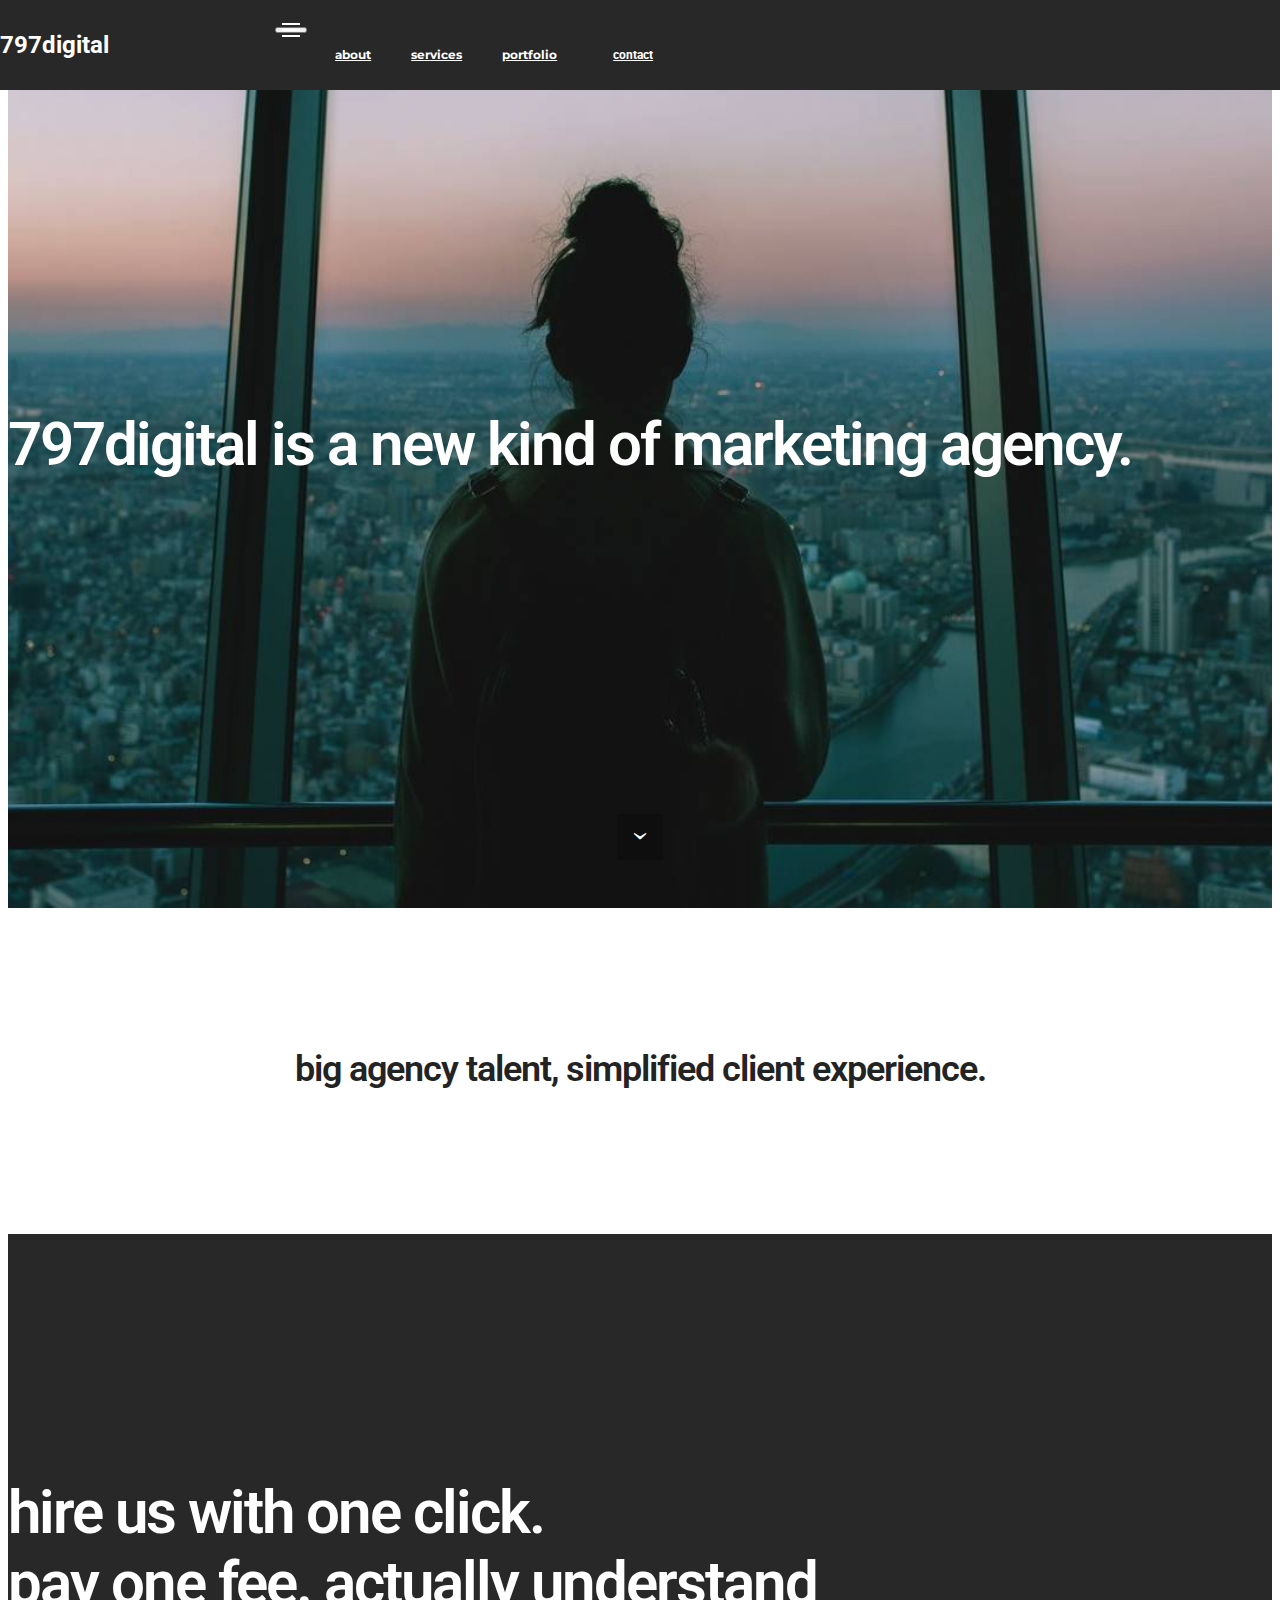
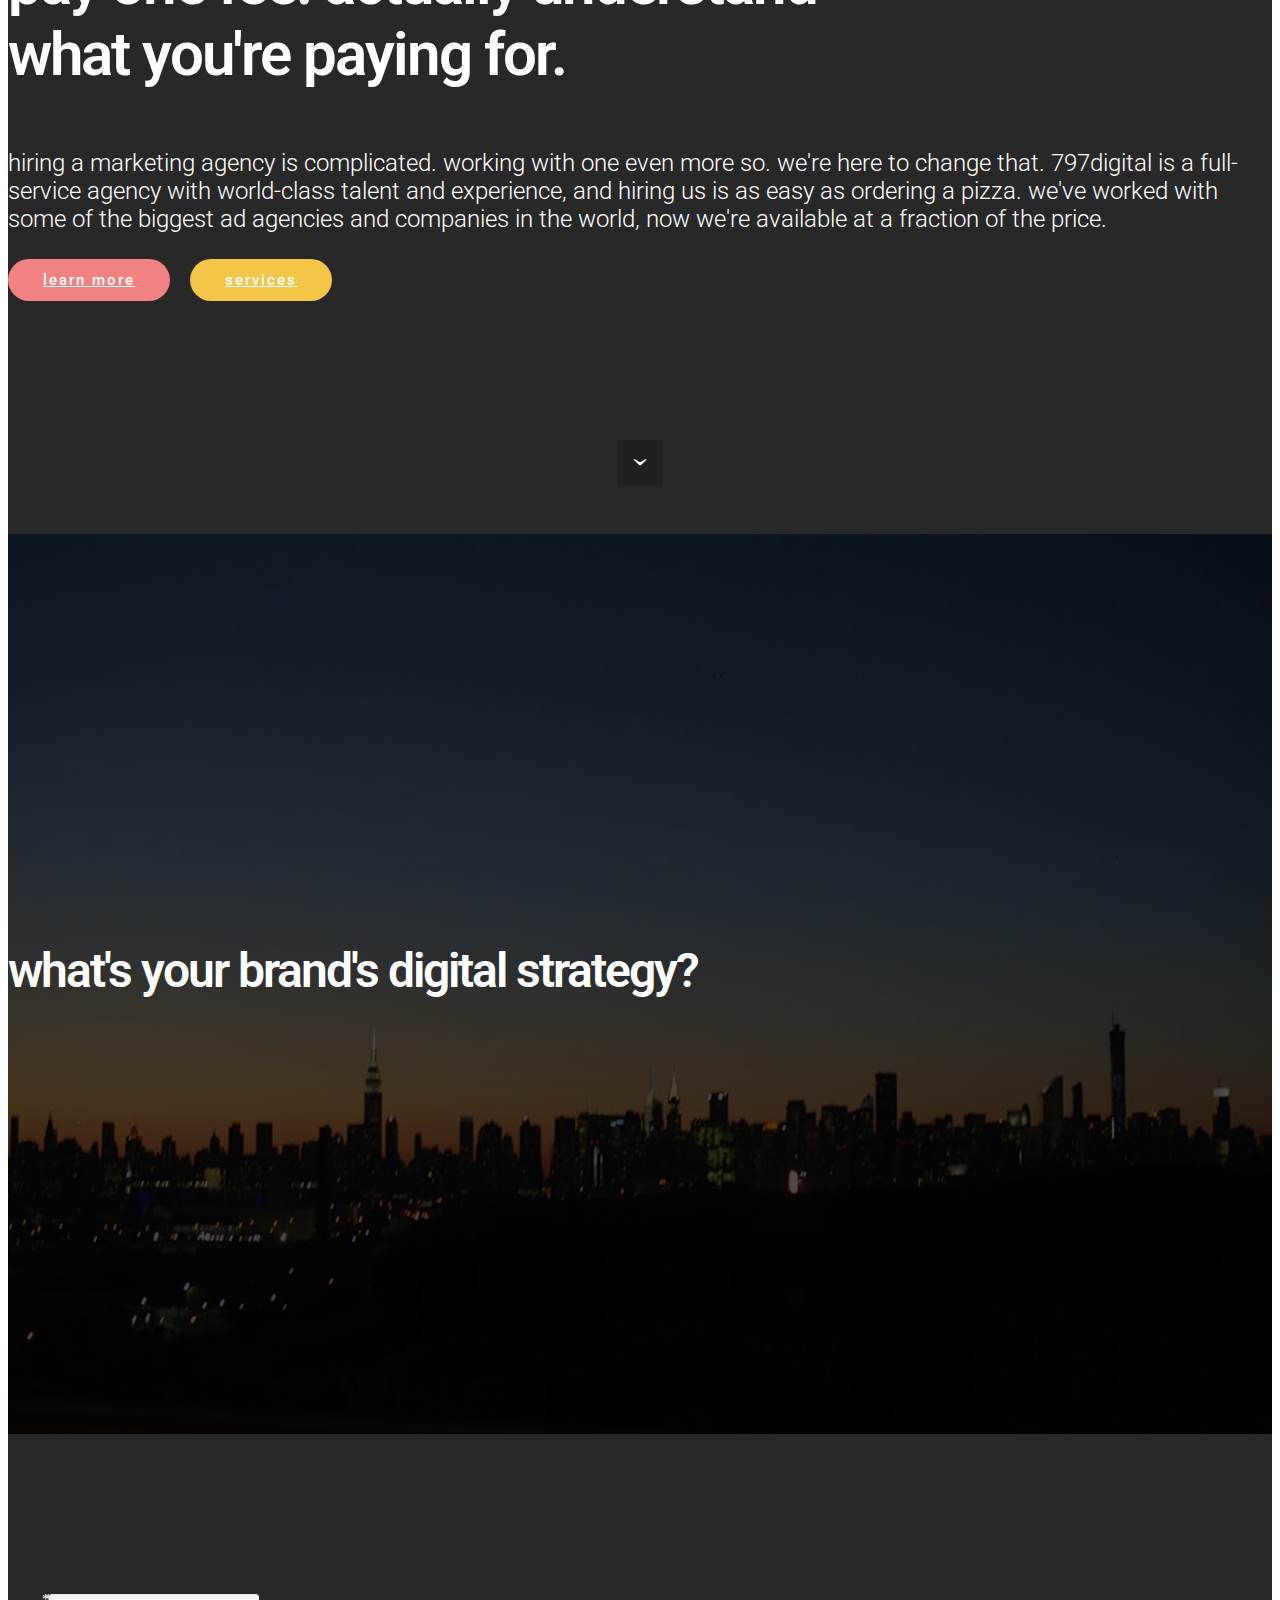
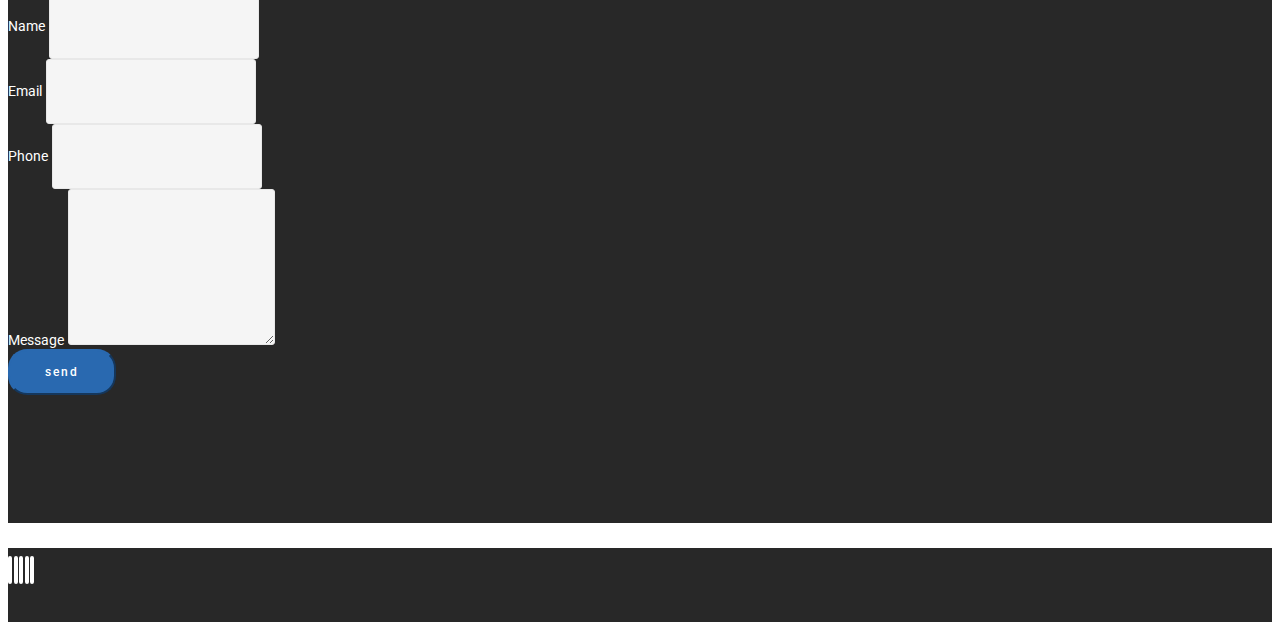
==== index.html @ 00899041 "create github pages" ====
<!DOCTYPE html>
<html>
<head>
  <!-- Site made with Mobirise Website Builder v4.4.1, https://mobirise.com -->
  <meta charset="UTF-8">
  <meta http-equiv="X-UA-Compatible" content="IE=edge">
  <meta name="generator" content="Mobirise v4.4.1, mobirise.com">
  <meta name="viewport" content="width=device-width, initial-scale=1">
  <link rel="shortcut icon" href="assets/images/nma-image1-128x140.png" type="image/x-icon">
  <meta name="description" content="">
  <title>Home</title>
  <link rel="stylesheet" href="assets/bootstrap-material-design-font/css/material.css">
  <link rel="stylesheet" href="https://fonts.googleapis.com/css?family=Montserrat:400,700">
  <link rel="stylesheet" href="https://fonts.googleapis.com/css?family=Raleway:100,100i,200,200i,300,300i,400,400i,500,500i,600,600i,700,700i,800,800i,900,900i">
  <link rel="stylesheet" href="https://fonts.googleapis.com/css?family=Lora:400,700,400italic,700italic&subset=latin">
  <link rel="stylesheet" href="assets/tether/tether.min.css">
  <link rel="stylesheet" href="assets/bootstrap/css/bootstrap.min.css">
  <link rel="stylesheet" href="assets/dropdown/css/style.css">
  <link rel="stylesheet" href="assets/socicon/css/styles.css">
  <link rel="stylesheet" href="assets/animate.css/animate.min.css">
  <link rel="stylesheet" href="assets/theme/css/style.css">
  <link rel="stylesheet" href="assets/mobirise/css/mbr-additional.css" type="text/css">
  
  
  
</head>
<body>
<section id="ext_menu-2" data-rv-view="0">

    <nav class="navbar navbar-dropdown navbar-fixed-top">
        <div class="container">

            <div class="mbr-table">
                <div class="mbr-table-cell">

                    <div class="navbar-brand">
                        
                        <a class="navbar-caption" href="index.html">797digital</a>
                    </div>

                </div>
                <div class="mbr-table-cell">

                    <button class="navbar-toggler pull-xs-right hidden-md-up" type="button" data-toggle="collapse" data-target="#exCollapsingNavbar">
                        <div class="hamburger-icon"></div>
                    </button>

                    <ul class="nav-dropdown collapse pull-xs-right nav navbar-nav navbar-toggleable-sm" id="exCollapsingNavbar"><li class="nav-item"><a class="nav-link link" href="index.html#header5-4">about</a></li><li class="nav-item"><a class="nav-link link" href="page1.html">services</a></li><li class="nav-item"><a class="nav-link link" href="https://mojhjhjhjhjhjhjhjhjbirise.com/" target="_blank">portfolio</a></li><li class="nav-item nav-btn"><a class="nav-link btn btn-white btn-white-outline" href="index.html#form1-6">contact</a></li></ul>
                    <button hidden="" class="navbar-toggler navbar-close" type="button" data-toggle="collapse" data-target="#exCollapsingNavbar">
                        <div class="close-icon"></div>
                    </button>

                </div>
            </div>

        </div>
    </nav>

</section>

<section class="engine"><a href="https://mobirise.co/f">free bootstrap builder</a></section><section class="mbr-section mbr-section-hero mbr-section-full mbr-section-with-arrow mbr-parallax-background mbr-after-navbar" id="header1-1" data-rv-view="2" style="background-image: url(assets/images/rsz-ben-blennerhassett-336486-1357x763.jpg);">

    

    <div class="mbr-table-cell">

        <div class="container">
            <div class="row">
                <div class="mbr-section col-md-10 col-md-offset-1 text-xs-center">

                    <h1 class="mbr-section-title display-1">797digital is a new kind of marketing agency.</h1>
                    
                    
                </div>
            </div>
        </div>
    </div>

    <div class="mbr-arrow mbr-arrow-floating" aria-hidden="true"><a href="#header3-3"><i class="mbr-arrow-icon"></i></a></div>

</section>

<section class="mbr-section mbr-section__container article" id="header3-3" data-rv-view="5" style="background-color: rgb(255, 255, 255); padding-top: 140px; padding-bottom: 140px;">
    <div class="container">
        <div class="row">
            <div class="col-xs-12">
                <h3 class="mbr-section-title display-2">big agency talent, simplified client experience.</h3>
                <small class="mbr-section-subtitle"></small>
            </div>
        </div>
    </div>
</section>

<section class="mbr-section mbr-section-hero mbr-section-full mbr-section-with-arrow" id="header5-4" data-rv-view="7" style="background-color: rgb(40, 40, 40);">

    

    <div class="mbr-table-cell">

        <div class="container">
            <div class="row">
                <div class="mbr-section col-md-10">

                    <h1 class="mbr-section-title display-1">hire us with one click.<br>pay one fee. actually understand<br>what you're paying for.</h1>
                    <p class="mbr-section-lead lead"><span style="font-style: normal;"><br></span><br><span style="font-style: normal;">hiring a marketing agency is complicated. working with one even more so. we're here to change that. 797digital is a full-service agency with world-class talent and experience, and hiring us is as easy as ordering a pizza. we've worked with some of the biggest ad agencies and companies in the world, now we're available at a fraction of the price.</span><br></p>
                    <div class="mbr-section-btn"><a class="btn btn-lg btn-danger" href="page2.html">learn more</a>  <a class="btn btn-lg btn-warning" href="page1.html">services</a></div>
                </div>
            </div>
        </div>
    </div>

    <div class="mbr-arrow mbr-arrow-floating" aria-hidden="true"><a href="#header1-5"><i class="mbr-arrow-icon"></i></a></div>

</section>

<section class="mbr-section mbr-section-hero mbr-section-full mbr-parallax-background" id="header1-5" data-rv-view="10" style="background-image: url(assets/images/new-york-skyline-brooklyn-williamsburg-gunvor-rasmussen-1183x783.jpg);">

    <div class="mbr-overlay" style="opacity: 0.7; background-color: rgb(0, 0, 0);"></div>

    <div class="mbr-table-cell">

        <div class="container">
            <div class="row">
                <div class="mbr-section col-md-10 col-md-offset-1 text-xs-center">

                    <h1 class="mbr-section-title display-1">what's your brand's digital strategy?</h1>
                    
                    
                </div>
            </div>
        </div>
    </div>

    

</section>

<section class="mbr-section form1" id="form1-6" data-rv-view="13" style="background-color: rgb(40, 40, 40); padding-top: 120px; padding-bottom: 120px;">
    
    <div class="mbr-section mbr-section__container mbr-section__container--middle">
        <div class="container">
            <div class="row">
                <div class="col-xs-12 text-xs-center">
                    
                    
                </div>
            </div>
        </div>
    </div>
    <div class="mbr-section mbr-section-nopadding">
        <div class="container">
            <div class="row">
                <div class="col-xs-12 col-lg-10 col-lg-offset-1" data-form-type="formoid">


                    <div data-form-alert="true">
                        <div hidden="" data-form-alert-success="true" class="alert alert-form alert-success text-xs-center">Thanks for filling out form!</div>
                    </div>


                    <form action="https://mobirise.com/" method="post" data-form-title="UNTITLED FORM">

                        <input type="hidden" value="vfh1GjfCptTdy9pEfzu6SGyjag6khZbX/p2aoP6xBSDAsuRjWvPsyLouxy9d7qb3kBrQzznsNbkFweKyAKlUDUA6WA1+Ty2BnMP1Sd4LJ497V9SK9duMLEq0L6QbO0p5" data-form-email="true">

                        <div class="row row-sm-offset">

                            <div class="col-xs-12 col-md-4">
                                <div class="form-group">
                                    <label class="form-control-label" for="form1-6-name">Name<span class="form-asterisk">*</span></label>
                                    <input type="text" class="form-control" name="name" required="" data-form-field="Name" id="form1-6-name">
                                </div>
                            </div>

                            <div class="col-xs-12 col-md-4">
                                <div class="form-group">
                                    <label class="form-control-label" for="form1-6-email">Email<span class="form-asterisk">*</span></label>
                                    <input type="email" class="form-control" name="email" required="" data-form-field="Email" id="form1-6-email">
                                </div>
                            </div>

                            <div class="col-xs-12 col-md-4">
                                <div class="form-group">
                                    <label class="form-control-label" for="form1-6-phone">Phone</label>
                                    <input type="tel" class="form-control" name="phone" data-form-field="Phone" id="form1-6-phone">
                                </div>
                            </div>

                        </div>

                        <div class="form-group">
                            <label class="form-control-label" for="form1-6-message">Message</label>
                            <textarea class="form-control" name="message" rows="7" data-form-field="Message" id="form1-6-message"></textarea>
                        </div>

                        <div><button type="submit" class="btn btn-success">send</button></div>

                    </form>
                </div>
            </div>
        </div>
    </div>
</section>

<section class="mbr-section mbr-section-md-padding" id="social-buttons4-a" data-rv-view="22" style="background-color: rgb(40, 40, 40); padding-top: 0px; padding-bottom: 30px;">
    
    <div class="container">
        <div class="row">
            <div class="col-md-8 col-md-offset-2 text-xs-center">
                <h3 class="mbr-section-title display-2"></h3>
                <div><a class="btn btn-social" title="Twitter" target="_blank" href="https://twitter.com/mobirise"><i class="socicon socicon-twitter"></i></a> <a class="btn btn-social" title="Facebook" target="_blank" href="https://www.facebook.com/pages/Mobirise/1616226671953247"><i class="socicon socicon-facebook"></i></a>  <a class="btn btn-social" title="YouTube" target="_blank" href="https://www.youtube.com/channel/UCt_tncVAetpK5JeM8L-8jyw"><i class="socicon socicon-youtube"></i></a> <a class="btn btn-social" title="Instagram" target="_blank" href="https://instagram.com/mobirise/"><i class="socicon socicon-instagram"></i></a>   <a class="btn btn-social" title="LinkedIn" target="_blank" href="https://www.linkedin.com/in/mobirise"><i class="socicon socicon-linkedin"></i></a>   </div>
            </div>
        </div>
    </div>
</section>


  <script src="assets/web/assets/jquery/jquery.min.js"></script>
  <script src="assets/tether/tether.min.js"></script>
  <script src="assets/bootstrap/js/bootstrap.min.js"></script>
  <script src="assets/smooth-scroll/smooth-scroll.js"></script>
  <script src="assets/touch-swipe/jquery.touch-swipe.min.js"></script>
  <script src="assets/dropdown/js/script.min.js"></script>
  <script src="assets/viewport-checker/jquery.viewportchecker.js"></script>
  <script src="assets/jarallax/jarallax.js"></script>
  <script src="assets/theme/js/script.js"></script>
  <script src="assets/formoid/formoid.min.js"></script>
  
  
  <input name="animation" type="hidden">
  </body>
</html>
---- assets/bootstrap-material-design-font/css/material.css ----
@font-face {
  font-family: 'Material-Design-Icons';
  src: url('../fonts/Material-Design-Icons.eot?3ocs8m');
  src: url('../fonts/Material-Design-Icons.eot?#iefix3ocs8m') format('embedded-opentype'), url('../fonts/Material-Design-Icons.woff?3ocs8m') format('woff'), url('../fonts/Material-Design-Icons.ttf?3ocs8m') format('truetype'), url('../fonts/Material-Design-Icons.svg?3ocs8m#Material-Design-Icons') format('svg');
  font-weight: normal;
  font-style: normal;
}
[class^="mdi-"],
[class*="mdi-"] {
  speak: none;
  display: inline-block;
  font-style: normal;
  font-variant:normal;
  font-weight:normal;
  /*font-size:24px;*/
  line-height:1;
  font-family:'Material-Design-Icons' !important;
  text-rendering: auto;
  
  -webkit-font-smoothing: antialiased;
  -moz-osx-font-smoothing: grayscale;
  -webkit-transform: translate(0, 0);
      -ms-transform: translate(0, 0);
          transform: translate(0, 0);
}
[class^="mdi-"]:before,
[class*="mdi-"]:before {
  display: inline-block;
  speak: none;
  text-decoration: inherit;
}
[class^="mdi-"].pull-left,
[class*="mdi-"].pull-left {
  margin-right: .3em;
}
[class^="mdi-"].pull-right,
[class*="mdi-"].pull-right {
  margin-left: .3em;
}
[class^="mdi-"].mdi-lg:before,
[class*="mdi-"].mdi-lg:before,
[class^="mdi-"].mdi-lg:after,
[class*="mdi-"].mdi-lg:after {
  font-size: 1.33333333em;
  line-height: 0.75em;
  vertical-align: -15%;
}
[class^="mdi-"].mdi-2x:before,
[class*="mdi-"].mdi-2x:before,
[class^="mdi-"].mdi-2x:after,
[class*="mdi-"].mdi-2x:after {
  font-size: 2em;
}
[class^="mdi-"].mdi-3x:before,
[class*="mdi-"].mdi-3x:before,
[class^="mdi-"].mdi-3x:after,
[class*="mdi-"].mdi-3x:after {
  font-size: 3em;
}
[class^="mdi-"].mdi-4x:before,
[class*="mdi-"].mdi-4x:before,
[class^="mdi-"].mdi-4x:after,
[class*="mdi-"].mdi-4x:after {
  font-size: 4em;
}
[class^="mdi-"].mdi-5x:before,
[class*="mdi-"].mdi-5x:before,
[class^="mdi-"].mdi-5x:after,
[class*="mdi-"].mdi-5x:after {
  font-size: 5em;
}
[class^="mdi-device-signal-cellular-"]:after,
[class^="mdi-device-battery-"]:after,
[class^="mdi-device-battery-charging-"]:after,
[class^="mdi-device-signal-cellular-connected-no-internet-"]:after,
[class^="mdi-device-signal-wifi-"]:after,
[class^="mdi-device-signal-wifi-statusbar-not-connected"]:after,
.mdi-device-network-wifi:after {
  opacity: .3;
  position: absolute;
  left: 0;
  top: 0;
  z-index: 1;
  display: inline-block;
  speak: none;
  text-decoration: inherit;
}
[class^="mdi-device-signal-cellular-"]:after {
  content: "\e758";
}
[class^="mdi-device-battery-"]:after {
  content: "\e735";
}
[class^="mdi-device-battery-charging-"]:after {
  content: "\e733";
}
[class^="mdi-device-signal-cellular-connected-no-internet-"]:after {
  content: "\e75d";
}
[class^="mdi-device-signal-wifi-"]:after,
.mdi-device-network-wifi:after {
  content: "\e765";
}
[class^="mdi-device-signal-wifi-statusbasr-not-connected"]:after {
  content: "\e8f7";
}
.mdi-device-signal-cellular-off:after,
.mdi-device-signal-cellular-null:after,
.mdi-device-signal-cellular-no-sim:after,
.mdi-device-signal-wifi-off:after,
.mdi-device-signal-wifi-4-bar:after,
.mdi-device-signal-cellular-4-bar:after,
.mdi-device-battery-alert:after,
.mdi-device-signal-cellular-connected-no-internet-4-bar:after,
.mdi-device-battery-std:after,
.mdi-device-battery-full .mdi-device-battery-unknown:after {
  content: "";
}
.mdi-fw {
  width: 1.28571429em;
  text-align: center;
}
.mdi-ul {
  padding-left: 0;
  margin-left: 2.14285714em;
  list-style-type: none;
}
.mdi-ul > li {
  position: relative;
}
.mdi-li {
  position: absolute;
  left: -2.14285714em;
  width: 2.14285714em;
  top: 0.14285714em;
  text-align: center;
}
.mdi-li.mdi-lg {
  left: -1.85714286em;
}
.mdi-border {
  padding: .2em .25em .15em;
  border: solid 0.08em #eeeeee;
  border-radius: .1em;
}
.mdi-spin {
  -webkit-animation: mdi-spin 2s infinite linear;
  animation: mdi-spin 2s infinite linear;
  -webkit-transform-origin: 50% 50%;
  -ms-transform-origin: 50% 50%;
      transform-origin: 50% 50%;
}
.mdi-pulse {
  -webkit-animation: mdi-spin 1s steps(8) infinite;
  animation: mdi-spin 1s steps(8) infinite;
  -webkit-transform-origin: 50% 50%;
  -ms-transform-origin: 50% 50%;
      transform-origin: 50% 50%;
}
@-webkit-keyframes mdi-spin {
  0% {
    -webkit-transform: rotate(0deg);
    transform: rotate(0deg);
  }
  100% {
    -webkit-transform: rotate(359deg);
    transform: rotate(359deg);
  }
}
@keyframes mdi-spin {
  0% {
    -webkit-transform: rotate(0deg);
    transform: rotate(0deg);
  }
  100% {
    -webkit-transform: rotate(359deg);
    transform: rotate(359deg);
  }
}
.mdi-rotate-90 {
  filter: progid:DXImageTransform.Microsoft.BasicImage(rotation=1);
  -webkit-transform: rotate(90deg);
  -ms-transform: rotate(90deg);
  transform: rotate(90deg);
}
.mdi-rotate-180 {
  filter: progid:DXImageTransform.Microsoft.BasicImage(rotation=2);
  -webkit-transform: rotate(180deg);
  -ms-transform: rotate(180deg);
  transform: rotate(180deg);
}
.mdi-rotate-270 {
  filter: progid:DXImageTransform.Microsoft.BasicImage(rotation=3);
  -webkit-transform: rotate(270deg);
  -ms-transform: rotate(270deg);
  transform: rotate(270deg);
}
.mdi-flip-horizontal {
  filter: progid:DXImageTransform.Microsoft.BasicImage(rotation=0, mirror=1);
  -webkit-transform: scale(-1, 1);
  -ms-transform: scale(-1, 1);
  transform: scale(-1, 1);
}
.mdi-flip-vertical {
  filter: progid:DXImageTransform.Microsoft.BasicImage(rotation=2, mirror=1);
  -webkit-transform: scale(1, -1);
  -ms-transform: scale(1, -1);
  transform: scale(1, -1);
}
:root .mdi-rotate-90,
:root .mdi-rotate-180,
:root .mdi-rotate-270,
:root .mdi-flip-horizontal,
:root .mdi-flip-vertical {
  -webkit-filter: none;
          filter: none;
}
.mdi-stack {
  position: relative;
  display: inline-block;
  width: 2em;
  height: 2em;
  line-height: 2em;
  vertical-align: middle;
}
.mdi-stack-1x,
.mdi-stack-2x {
  position: absolute;
  left: 0;
  width: 100%;
  text-align: center;
}
.mdi-stack-1x {
  line-height: inherit;
}
.mdi-stack-2x {
  font-size: 2em;
}
.mdi-inverse {
  color: #ffffff;
}
/* Start Icons */
.mdi-action-3d-rotation:before {
  content: "\e600";
}
.mdi-action-accessibility:before {
  content: "\e601";
}
.mdi-action-account-balance-wallet:before {
  content: "\e602";
}
.mdi-action-account-balance:before {
  content: "\e603";
}
.mdi-action-account-box:before {
  content: "\e604";
}
.mdi-action-account-child:before {
  content: "\e605";
}
.mdi-action-account-circle:before {
  content: "\e606";
}
.mdi-action-add-shopping-cart:before {
  content: "\e607";
}
.mdi-action-alarm-add:before {
  content: "\e608";
}
.mdi-action-alarm-off:before {
  content: "\e609";
}
.mdi-action-alarm-on:before {
  content: "\e60a";
}
.mdi-action-alarm:before {
  content: "\e60b";
}
.mdi-action-android:before {
  content: "\e60c";
}
.mdi-action-announcement:before {
  content: "\e60d";
}
.mdi-action-aspect-ratio:before {
  content: "\e60e";
}
.mdi-action-assessment:before {
  content: "\e60f";
}
.mdi-action-assignment-ind:before {
  content: "\e610";
}
.mdi-action-assignment-late:before {
  content: "\e611";
}
.mdi-action-assignment-return:before {
  content: "\e612";
}
.mdi-action-assignment-returned:before {
  content: "\e613";
}
.mdi-action-assignment-turned-in:before {
  content: "\e614";
}
.mdi-action-assignment:before {
  content: "\e615";
}
.mdi-action-autorenew:before {
  content: "\e616";
}
.mdi-action-backup:before {
  content: "\e617";
}
.mdi-action-book:before {
  content: "\e618";
}
.mdi-action-bookmark-outline:before {
  content: "\e619";
}
.mdi-action-bookmark:before {
  content: "\e61a";
}
.mdi-action-bug-report:before {
  content: "\e61b";
}
.mdi-action-cached:before {
  content: "\e61c";
}
.mdi-action-check-circle:before {
  content: "\e61d";
}
.mdi-action-class:before {
  content: "\e61e";
}
.mdi-action-credit-card:before {
  content: "\e61f";
}
.mdi-action-dashboard:before {
  content: "\e620";
}
.mdi-action-delete:before {
  content: "\e621";
}
.mdi-action-description:before {
  content: "\e622";
}
.mdi-action-dns:before {
  content: "\e623";
}
.mdi-action-done-all:before {
  content: "\e624";
}
.mdi-action-done:before {
  content: "\e625";
}
.mdi-action-event:before {
  content: "\e626";
}
.mdi-action-exit-to-app:before {
  content: "\e627";
}
.mdi-action-explore:before {
  content: "\e628";
}
.mdi-action-extension:before {
  content: "\e629";
}
.mdi-action-face-unlock:before {
  content: "\e62a";
}
.mdi-action-favorite-outline:before {
  content: "\e62b";
}
.mdi-action-favorite:before {
  content: "\e62c";
}
.mdi-action-find-in-page:before {
  content: "\e62d";
}
.mdi-action-find-replace:before {
  content: "\e62e";
}
.mdi-action-flip-to-back:before {
  content: "\e62f";
}
.mdi-action-flip-to-front:before {
  content: "\e630";
}
.mdi-action-get-app:before {
  content: "\e631";
}
.mdi-action-grade:before {
  content: "\e632";
}
.mdi-action-group-work:before {
  content: "\e633";
}
.mdi-action-help:before {
  content: "\e634";
}
.mdi-action-highlight-remove:before {
  content: "\e635";
}
.mdi-action-history:before {
  content: "\e636";
}
.mdi-action-home:before {
  content: "\e637";
}
.mdi-action-https:before {
  content: "\e638";
}
.mdi-action-info-outline:before {
  content: "\e639";
}
.mdi-action-info:before {
  content: "\e63a";
}
.mdi-action-input:before {
  content: "\e63b";
}
.mdi-action-invert-colors:before {
  content: "\e63c";
}
.mdi-action-label-outline:before {
  content: "\e63d";
}
.mdi-action-label:before {
  content: "\e63e";
}
.mdi-action-language:before {
  content: "\e63f";
}
.mdi-action-launch:before {
  content: "\e640";
}
.mdi-action-list:before {
  content: "\e641";
}
.mdi-action-lock-open:before {
  content: "\e642";
}
.mdi-action-lock-outline:before {
  content: "\e643";
}
.mdi-action-lock:before {
  content: "\e644";
}
.mdi-action-loyalty:before {
  content: "\e645";
}
.mdi-action-markunread-mailbox:before {
  content: "\e646";
}
.mdi-action-note-add:before {
  content: "\e647";
}
.mdi-action-open-in-browser:before {
  content: "\e648";
}
.mdi-action-open-in-new:before {
  content: "\e649";
}
.mdi-action-open-with:before {
  content: "\e64a";
}
.mdi-action-pageview:before {
  content: "\e64b";
}
.mdi-action-payment:before {
  content: "\e64c";
}
.mdi-action-perm-camera-mic:before {
  content: "\e64d";
}
.mdi-action-perm-contact-cal:before {
  content: "\e64e";
}
.mdi-action-perm-data-setting:before {
  content: "\e64f";
}
.mdi-action-perm-device-info:before {
  content: "\e650";
}
.mdi-action-perm-identity:before {
  content: "\e651";
}
.mdi-action-perm-media:before {
  content: "\e652";
}
.mdi-action-perm-phone-msg:before {
  content: "\e653";
}
.mdi-action-perm-scan-wifi:before {
  content: "\e654";
}
.mdi-action-picture-in-picture:before {
  content: "\e655";
}
.mdi-action-polymer:before {
  content: "\e656";
}
.mdi-action-print:before {
  content: "\e657";
}
.mdi-action-query-builder:before {
  content: "\e658";
}
.mdi-action-question-answer:before {
  content: "\e659";
}
.mdi-action-receipt:before {
  content: "\e65a";
}
.mdi-action-redeem:before {
  content: "\e65b";
}
.mdi-action-reorder:before {
  content: "\e65c";
}
.mdi-action-report-problem:before {
  content: "\e65d";
}
.mdi-action-restore:before {
  content: "\e65e";
}
.mdi-action-room:before {
  content: "\e65f";
}
.mdi-action-schedule:before {
  content: "\e660";
}
.mdi-action-search:before {
  content: "\e661";
}
.mdi-action-settings-applications:before {
  content: "\e662";
}
.mdi-action-settings-backup-restore:before {
  content: "\e663";
}
.mdi-action-settings-bluetooth:before {
  content: "\e664";
}
.mdi-action-settings-cell:before {
  content: "\e665";
}
.mdi-action-settings-display:before {
  content: "\e666";
}
.mdi-action-settings-ethernet:before {
  content: "\e667";
}
.mdi-action-settings-input-antenna:before {
  content: "\e668";
}
.mdi-action-settings-input-component:before {
  content: "\e669";
}
.mdi-action-settings-input-composite:before {
  content: "\e66a";
}
.mdi-action-settings-input-hdmi:before {
  content: "\e66b";
}
.mdi-action-settings-input-svideo:before {
  content: "\e66c";
}
.mdi-action-settings-overscan:before {
  content: "\e66d";
}
.mdi-action-settings-phone:before {
  content: "\e66e";
}
.mdi-action-settings-power:before {
  content: "\e66f";
}
.mdi-action-settings-remote:before {
  content: "\e670";
}
.mdi-action-settings-voice:before {
  content: "\e671";
}
.mdi-action-settings:before {
  content: "\e672";
}
.mdi-action-shop-two:before {
  content: "\e673";
}
.mdi-action-shop:before {
  content: "\e674";
}
.mdi-action-shopping-basket:before {
  content: "\e675";
}
.mdi-action-shopping-cart:before {
  content: "\e676";
}
.mdi-action-speaker-notes:before {
  content: "\e677";
}
.mdi-action-spellcheck:before {
  content: "\e678";
}
.mdi-action-star-rate:before {
  content: "\e679";
}
.mdi-action-stars:before {
  content: "\e67a";
}
.mdi-action-store:before {
  content: "\e67b";
}
.mdi-action-subject:before {
  content: "\e67c";
}
.mdi-action-supervisor-account:before {
  content: "\e67d";
}
.mdi-action-swap-horiz:before {
  content: "\e67e";
}
.mdi-action-swap-vert-circle:before {
  content: "\e67f";
}
.mdi-action-swap-vert:before {
  content: "\e680";
}
.mdi-action-system-update-tv:before {
  content: "\e681";
}
.mdi-action-tab-unselected:before {
  content: "\e682";
}
.mdi-action-tab:before {
  content: "\e683";
}
.mdi-action-theaters:before {
  content: "\e684";
}
.mdi-action-thumb-down:before {
  content: "\e685";
}
.mdi-action-thumb-up:before {
  content: "\e686";
}
.mdi-action-thumbs-up-down:before {
  content: "\e687";
}
.mdi-action-toc:before {
  content: "\e688";
}
.mdi-action-today:before {
  content: "\e689";
}
.mdi-action-track-changes:before {
  content: "\e68a";
}
.mdi-action-translate:before {
  content: "\e68b";
}
.mdi-action-trending-down:before {
  content: "\e68c";
}
.mdi-action-trending-neutral:before {
  content: "\e68d";
}
.mdi-action-trending-up:before {
  content: "\e68e";
}
.mdi-action-turned-in-not:before {
  content: "\e68f";
}
.mdi-action-turned-in:before {
  content: "\e690";
}
.mdi-action-verified-user:before {
  content: "\e691";
}
.mdi-action-view-agenda:before {
  content: "\e692";
}
.mdi-action-view-array:before {
  content: "\e693";
}
.mdi-action-view-carousel:before {
  content: "\e694";
}
.mdi-action-view-column:before {
  content: "\e695";
}
.mdi-action-view-day:before {
  content: "\e696";
}
.mdi-action-view-headline:before {
  content: "\e697";
}
.mdi-action-view-list:before {
  content: "\e698";
}
.mdi-action-view-module:before {
  content: "\e699";
}
.mdi-action-view-quilt:before {
  content: "\e69a";
}
.mdi-action-view-stream:before {
  content: "\e69b";
}
.mdi-action-view-week:before {
  content: "\e69c";
}
.mdi-action-visibility-off:before {
  content: "\e69d";
}
.mdi-action-visibility:before {
  content: "\e69e";
}
.mdi-action-wallet-giftcard:before {
  content: "\e69f";
}
.mdi-action-wallet-membership:before {
  content: "\e6a0";
}
.mdi-action-wallet-travel:before {
  content: "\e6a1";
}
.mdi-action-work:before {
  content: "\e6a2";
}
.mdi-alert-error:before {
  content: "\e6a3";
}
.mdi-alert-warning:before {
  content: "\e6a4";
}
.mdi-av-album:before {
  content: "\e6a5";
}
.mdi-av-closed-caption:before {
  content: "\e6a6";
}
.mdi-av-equalizer:before {
  content: "\e6a7";
}
.mdi-av-explicit:before {
  content: "\e6a8";
}
.mdi-av-fast-forward:before {
  content: "\e6a9";
}
.mdi-av-fast-rewind:before {
  content: "\e6aa";
}
.mdi-av-games:before {
  content: "\e6ab";
}
.mdi-av-hearing:before {
  content: "\e6ac";
}
.mdi-av-high-quality:before {
  content: "\e6ad";
}
.mdi-av-loop:before {
  content: "\e6ae";
}
.mdi-av-mic-none:before {
  content: "\e6af";
}
.mdi-av-mic-off:before {
  content: "\e6b0";
}
.mdi-av-mic:before {
  content: "\e6b1";
}
.mdi-av-movie:before {
  content: "\e6b2";
}
.mdi-av-my-library-add:before {
  content: "\e6b3";
}
.mdi-av-my-library-books:before {
  content: "\e6b4";
}
.mdi-av-my-library-music:before {
  content: "\e6b5";
}
.mdi-av-new-releases:before {
  content: "\e6b6";
}
.mdi-av-not-interested:before {
  content: "\e6b7";
}
.mdi-av-pause-circle-fill:before {
  content: "\e6b8";
}
.mdi-av-pause-circle-outline:before {
  content: "\e6b9";
}
.mdi-av-pause:before {
  content: "\e6ba";
}
.mdi-av-play-arrow:before {
  content: "\e6bb";
}
.mdi-av-play-circle-fill:before {
  content: "\e6bc";
}
.mdi-av-play-circle-outline:before {
  content: "\e6bd";
}
.mdi-av-play-shopping-bag:before {
  content: "\e6be";
}
.mdi-av-playlist-add:before {
  content: "\e6bf";
}
.mdi-av-queue-music:before {
  content: "\e6c0";
}
.mdi-av-queue:before {
  content: "\e6c1";
}
.mdi-av-radio:before {
  content: "\e6c2";
}
.mdi-av-recent-actors:before {
  content: "\e6c3";
}
.mdi-av-repeat-one:before {
  content: "\e6c4";
}
.mdi-av-repeat:before {
  content: "\e6c5";
}
.mdi-av-replay:before {
  content: "\e6c6";
}
.mdi-av-shuffle:before {
  content: "\e6c7";
}
.mdi-av-skip-next:before {
  content: "\e6c8";
}
.mdi-av-skip-previous:before {
  content: "\e6c9";
}
.mdi-av-snooze:before {
  content: "\e6ca";
}
.mdi-av-stop:before {
  content: "\e6cb";
}
.mdi-av-subtitles:before {
  content: "\e6cc";
}
.mdi-av-surround-sound:before {
  content: "\e6cd";
}
.mdi-av-timer:before {
  content: "\e6ce";
}
.mdi-av-video-collection:before {
  content: "\e6cf";
}
.mdi-av-videocam-off:before {
  content: "\e6d0";
}
.mdi-av-videocam:before {
  content: "\e6d1";
}
.mdi-av-volume-down:before {
  content: "\e6d2";
}
.mdi-av-volume-mute:before {
  content: "\e6d3";
}
.mdi-av-volume-off:before {
  content: "\e6d4";
}
.mdi-av-volume-up:before {
  content: "\e6d5";
}
.mdi-av-web:before {
  content: "\e6d6";
}
.mdi-communication-business:before {
  content: "\e6d7";
}
.mdi-communication-call-end:before {
  content: "\e6d8";
}
.mdi-communication-call-made:before {
  content: "\e6d9";
}
.mdi-communication-call-merge:before {
  content: "\e6da";
}
.mdi-communication-call-missed:before {
  content: "\e6db";
}
.mdi-communication-call-received:before {
  content: "\e6dc";
}
.mdi-communication-call-split:before {
  content: "\e6dd";
}
.mdi-communication-call:before {
  content: "\e6de";
}
.mdi-communication-chat:before {
  content: "\e6df";
}
.mdi-communication-clear-all:before {
  content: "\e6e0";
}
.mdi-communication-comment:before {
  content: "\e6e1";
}
.mdi-communication-contacts:before {
  content: "\e6e2";
}
.mdi-communication-dialer-sip:before {
  content: "\e6e3";
}
.mdi-communication-dialpad:before {
  content: "\e6e4";
}
.mdi-communication-dnd-on:before {
  content: "\e6e5";
}
.mdi-communication-email:before {
  content: "\e6e6";
}
.mdi-communication-forum:before {
  content: "\e6e7";
}
.mdi-communication-import-export:before {
  content: "\e6e8";
}
.mdi-communication-invert-colors-off:before {
  content: "\e6e9";
}
.mdi-communication-invert-colors-on:before {
  content: "\e6ea";
}
.mdi-communication-live-help:before {
  content: "\e6eb";
}
.mdi-communication-location-off:before {
  content: "\e6ec";
}
.mdi-communication-location-on:before {
  content: "\e6ed";
}
.mdi-communication-message:before {
  content: "\e6ee";
}
.mdi-communication-messenger:before {
  content: "\e6ef";
}
.mdi-communication-no-sim:before {
  content: "\e6f0";
}
.mdi-communication-phone:before {
  content: "\e6f1";
}
.mdi-communication-portable-wifi-off:before {
  content: "\e6f2";
}
.mdi-communication-quick-contacts-dialer:before {
  content: "\e6f3";
}
.mdi-communication-quick-contacts-mail:before {
  content: "\e6f4";
}
.mdi-communication-ring-volume:before {
  content: "\e6f5";
}
.mdi-communication-stay-current-landscape:before {
  content: "\e6f6";
}
.mdi-communication-stay-current-portrait:before {
  content: "\e6f7";
}
.mdi-communication-stay-primary-landscape:before {
  content: "\e6f8";
}
.mdi-communication-stay-primary-portrait:before {
  content: "\e6f9";
}
.mdi-communication-swap-calls:before {
  content: "\e6fa";
}
.mdi-communication-textsms:before {
  content: "\e6fb";
}
.mdi-communication-voicemail:before {
  content: "\e6fc";
}
.mdi-communication-vpn-key:before {
  content: "\e6fd";
}
.mdi-content-add-box:before {
  content: "\e6fe";
}
.mdi-content-add-circle-outline:before {
  content: "\e6ff";
}
.mdi-content-add-circle:before {
  content: "\e700";
}
.mdi-content-add:before {
  content: "\e701";
}
.mdi-content-archive:before {
  content: "\e702";
}
.mdi-content-backspace:before {
  content: "\e703";
}
.mdi-content-block:before {
  content: "\e704";
}
.mdi-content-clear:before {
  content: "\e705";
}
.mdi-content-content-copy:before {
  content: "\e706";
}
.mdi-content-content-cut:before {
  content: "\e707";
}
.mdi-content-content-paste:before {
  content: "\e708";
}
.mdi-content-create:before {
  content: "\e709";
}
.mdi-content-drafts:before {
  content: "\e70a";
}
.mdi-content-filter-list:before {
  content: "\e70b";
}
.mdi-content-flag:before {
  content: "\e70c";
}
.mdi-content-forward:before {
  content: "\e70d";
}
.mdi-content-gesture:before {
  content: "\e70e";
}
.mdi-content-inbox:before {
  content: "\e70f";
}
.mdi-content-link:before {
  content: "\e710";
}
.mdi-content-mail:before {
  content: "\e711";
}
.mdi-content-markunread:before {
  content: "\e712";
}
.mdi-content-redo:before {
  content: "\e713";
}
.mdi-content-remove-circle-outline:before {
  content: "\e714";
}
.mdi-content-remove-circle:before {
  content: "\e715";
}
.mdi-content-remove:before {
  content: "\e716";
}
.mdi-content-reply-all:before {
  content: "\e717";
}
.mdi-content-reply:before {
  content: "\e718";
}
.mdi-content-report:before {
  content: "\e719";
}
.mdi-content-save:before {
  content: "\e71a";
}
.mdi-content-select-all:before {
  content: "\e71b";
}
.mdi-content-send:before {
  content: "\e71c";
}
.mdi-content-sort:before {
  content: "\e71d";
}
.mdi-content-text-format:before {
  content: "\e71e";
}
.mdi-content-undo:before {
  content: "\e71f";
}
.mdi-editor-attach-file:before {
  content: "\e776";
}
.mdi-editor-attach-money:before {
  content: "\e777";
}
.mdi-editor-border-all:before {
  content: "\e778";
}
.mdi-editor-border-bottom:before {
  content: "\e779";
}
.mdi-editor-border-clear:before {
  content: "\e77a";
}
.mdi-editor-border-color:before {
  content: "\e77b";
}
.mdi-editor-border-horizontal:before {
  content: "\e77c";
}
.mdi-editor-border-inner:before {
  content: "\e77d";
}
.mdi-editor-border-left:before {
  content: "\e77e";
}
.mdi-editor-border-outer:before {
  content: "\e77f";
}
.mdi-editor-border-right:before {
  content: "\e780";
}
.mdi-editor-border-style:before {
  content: "\e781";
}
.mdi-editor-border-top:before {
  content: "\e782";
}
.mdi-editor-border-vertical:before {
  content: "\e783";
}
.mdi-editor-format-align-center:before {
  content: "\e784";
}
.mdi-editor-format-align-justify:before {
  content: "\e785";
}
.mdi-editor-format-align-left:before {
  content: "\e786";
}
.mdi-editor-format-align-right:before {
  content: "\e787";
}
.mdi-editor-format-bold:before {
  content: "\e788";
}
.mdi-editor-format-clear:before {
  content: "\e789";
}
.mdi-editor-format-color-fill:before {
  content: "\e78a";
}
.mdi-editor-format-color-reset:before {
  content: "\e78b";
}
.mdi-editor-format-color-text:before {
  content: "\e78c";
}
.mdi-editor-format-indent-decrease:before {
  content: "\e78d";
}
.mdi-editor-format-indent-increase:before {
  content: "\e78e";
}
.mdi-editor-format-italic:before {
  content: "\e78f";
}
.mdi-editor-format-line-spacing:before {
  content: "\e790";
}
.mdi-editor-format-list-bulleted:before {
  content: "\e791";
}
.mdi-editor-format-list-numbered:before {
  content: "\e792";
}
.mdi-editor-format-paint:before {
  content: "\e793";
}
.mdi-editor-format-quote:before {
  content: "\e794";
}
.mdi-editor-format-size:before {
  content: "\e795";
}
.mdi-editor-format-strikethrough:before {
  content: "\e796";
}
.mdi-editor-format-textdirection-l-to-r:before {
  content: "\e797";
}
.mdi-editor-format-textdirection-r-to-l:before {
  content: "\e798";
}
.mdi-editor-format-underline:before {
  content: "\e799";
}
.mdi-editor-functions:before {
  content: "\e79a";
}
.mdi-editor-insert-chart:before {
  content: "\e79b";
}
.mdi-editor-insert-comment:before {
  content: "\e79c";
}
.mdi-editor-insert-drive-file:before {
  content: "\e79d";
}
.mdi-editor-insert-emoticon:before {
  content: "\e79e";
}
.mdi-editor-insert-invitation:before {
  content: "\e79f";
}
.mdi-editor-insert-link:before {
  content: "\e7a0";
}
.mdi-editor-insert-photo:before {
  content: "\e7a1";
}
.mdi-editor-merge-type:before {
  content: "\e7a2";
}
.mdi-editor-mode-comment:before {
  content: "\e7a3";
}
.mdi-editor-mode-edit:before {
  content: "\e7a4";
}
.mdi-editor-publish:before {
  content: "\e7a5";
}
.mdi-editor-vertical-align-bottom:before {
  content: "\e7a6";
}
.mdi-editor-vertical-align-center:before {
  content: "\e7a7";
}
.mdi-editor-vertical-align-top:before {
  content: "\e7a8";
}
.mdi-editor-wrap-text:before {
  content: "\e7a9";
}
.mdi-file-attachment:before {
  content: "\e7aa";
}
.mdi-file-cloud-circle:before {
  content: "\e7ab";
}
.mdi-file-cloud-done:before {
  content: "\e7ac";
}
.mdi-file-cloud-download:before {
  content: "\e7ad";
}
.mdi-file-cloud-off:before {
  content: "\e7ae";
}
.mdi-file-cloud-queue:before {
  content: "\e7af";
}
.mdi-file-cloud-upload:before {
  content: "\e7b0";
}
.mdi-file-cloud:before {
  content: "\e7b1";
}
.mdi-file-file-download:before {
  content: "\e7b2";
}
.mdi-file-file-upload:before {
  content: "\e7b3";
}
.mdi-file-folder-open:before {
  content: "\e7b4";
}
.mdi-file-folder-shared:before {
  content: "\e7b5";
}
.mdi-file-folder:before {
  content: "\e7b6";
}
.mdi-device-access-alarm:before {
  content: "\e720";
}
.mdi-device-access-alarms:before {
  content: "\e721";
}
.mdi-device-access-time:before {
  content: "\e722";
}
.mdi-device-add-alarm:before {
  content: "\e723";
}
.mdi-device-airplanemode-off:before {
  content: "\e724";
}
.mdi-device-airplanemode-on:before {
  content: "\e725";
}
.mdi-device-battery-20:before {
  content: "\e726";
}
.mdi-device-battery-30:before {
  content: "\e727";
}
.mdi-device-battery-50:before {
  content: "\e728";
}
.mdi-device-battery-60:before {
  content: "\e729";
}
.mdi-device-battery-80:before {
  content: "\e72a";
}
.mdi-device-battery-90:before {
  content: "\e72b";
}
.mdi-device-battery-alert:before {
  content: "\e72c";
}
.mdi-device-battery-charging-20:before {
  content: "\e72d";
}
.mdi-device-battery-charging-30:before {
  content: "\e72e";
}
.mdi-device-battery-charging-50:before {
  content: "\e72f";
}
.mdi-device-battery-charging-60:before {
  content: "\e730";
}
.mdi-device-battery-charging-80:before {
  content: "\e731";
}
.mdi-device-battery-charging-90:before {
  content: "\e732";
}
.mdi-device-battery-charging-full:before {
  content: "\e733";
}
.mdi-device-battery-full:before {
  content: "\e734";
}
.mdi-device-battery-std:before {
  content: "\e735";
}
.mdi-device-battery-unknown:before {
  content: "\e736";
}
.mdi-device-bluetooth-connected:before {
  content: "\e737";
}
.mdi-device-bluetooth-disabled:before {
  content: "\e738";
}
.mdi-device-bluetooth-searching:before {
  content: "\e739";
}
.mdi-device-bluetooth:before {
  content: "\e73a";
}
.mdi-device-brightness-auto:before {
  content: "\e73b";
}
.mdi-device-brightness-high:before {
  content: "\e73c";
}
.mdi-device-brightness-low:before {
  content: "\e73d";
}
.mdi-device-brightness-medium:before {
  content: "\e73e";
}
.mdi-device-data-usage:before {
  content: "\e73f";
}
.mdi-device-developer-mode:before {
  content: "\e740";
}
.mdi-device-devices:before {
  content: "\e741";
}
.mdi-device-dvr:before {
  content: "\e742";
}
.mdi-device-gps-fixed:before {
  content: "\e743";
}
.mdi-device-gps-not-fixed:before {
  content: "\e744";
}
.mdi-device-gps-off:before {
  content: "\e745";
}
.mdi-device-location-disabled:before {
  content: "\e746";
}
.mdi-device-location-searching:before {
  content: "\e747";
}
.mdi-device-multitrack-audio:before {
  content: "\e748";
}
.mdi-device-network-cell:before {
  content: "\e749";
}
.mdi-device-network-wifi:before {
  content: "\e74a";
}
.mdi-device-nfc:before {
  content: "\e74b";
}
.mdi-device-now-wallpaper:before {
  content: "\e74c";
}
.mdi-device-now-widgets:before {
  content: "\e74d";
}
.mdi-device-screen-lock-landscape:before {
  content: "\e74e";
}
.mdi-device-screen-lock-portrait:before {
  content: "\e74f";
}
.mdi-device-screen-lock-rotation:before {
  content: "\e750";
}
.mdi-device-screen-rotation:before {
  content: "\e751";
}
.mdi-device-sd-storage:before {
  content: "\e752";
}
.mdi-device-settings-system-daydream:before {
  content: "\e753";
}
.mdi-device-signal-cellular-0-bar:before {
  content: "\e754";
}
.mdi-device-signal-cellular-1-bar:before {
  content: "\e755";
}
.mdi-device-signal-cellular-2-bar:before {
  content: "\e756";
}
.mdi-device-signal-cellular-3-bar:before {
  content: "\e757";
}
.mdi-device-signal-cellular-4-bar:before {
  content: "\e758";
}
.mdi-signal-wifi-statusbar-connected-no-internet-after:before {
  content: "\e8f6";
}
.mdi-device-signal-cellular-connected-no-internet-0-bar:before {
  content: "\e759";
}
.mdi-device-signal-cellular-connected-no-internet-1-bar:before {
  content: "\e75a";
}
.mdi-device-signal-cellular-connected-no-internet-2-bar:before {
  content: "\e75b";
}
.mdi-device-signal-cellular-connected-no-internet-3-bar:before {
  content: "\e75c";
}
.mdi-device-signal-cellular-connected-no-internet-4-bar:before {
  content: "\e75d";
}
.mdi-device-signal-cellular-no-sim:before {
  content: "\e75e";
}
.mdi-device-signal-cellular-null:before {
  content: "\e75f";
}
.mdi-device-signal-cellular-off:before {
  content: "\e760";
}
.mdi-device-signal-wifi-0-bar:before {
  content: "\e761";
}
.mdi-device-signal-wifi-1-bar:before {
  content: "\e762";
}
.mdi-device-signal-wifi-2-bar:before {
  content: "\e763";
}
.mdi-device-signal-wifi-3-bar:before {
  content: "\e764";
}
.mdi-device-signal-wifi-4-bar:before {
  content: "\e765";
}
.mdi-device-signal-wifi-off:before {
  content: "\e766";
}
.mdi-device-signal-wifi-statusbar-1-bar:before {
  content: "\e767";
}
.mdi-device-signal-wifi-statusbar-2-bar:before {
  content: "\e768";
}
.mdi-device-signal-wifi-statusbar-3-bar:before {
  content: "\e769";
}
.mdi-device-signal-wifi-statusbar-4-bar:before {
  content: "\e76a";
}
.mdi-device-signal-wifi-statusbar-connected-no-internet-:before {
  content: "\e76b";
}
.mdi-device-signal-wifi-statusbar-connected-no-internet:before {
  content: "\e76f";
}
.mdi-device-signal-wifi-statusbar-connected-no-internet-2:before {
  content: "\e76c";
}
.mdi-device-signal-wifi-statusbar-connected-no-internet-3:before {
  content: "\e76d";
}
.mdi-device-signal-wifi-statusbar-connected-no-internet-4:before {
  content: "\e76e";
}
.mdi-signal-wifi-statusbar-not-connected-after:before {
  content: "\e8f7";
}
.mdi-device-signal-wifi-statusbar-not-connected:before {
  content: "\e770";
}
.mdi-device-signal-wifi-statusbar-null:before {
  content: "\e771";
}
.mdi-device-storage:before {
  content: "\e772";
}
.mdi-device-usb:before {
  content: "\e773";
}
.mdi-device-wifi-lock:before {
  content: "\e774";
}
.mdi-device-wifi-tethering:before {
  content: "\e775";
}
.mdi-hardware-cast-connected:before {
  content: "\e7b7";
}
.mdi-hardware-cast:before {
  content: "\e7b8";
}
.mdi-hardware-computer:before {
  content: "\e7b9";
}
.mdi-hardware-desktop-mac:before {
  content: "\e7ba";
}
.mdi-hardware-desktop-windows:before {
  content: "\e7bb";
}
.mdi-hardware-dock:before {
  content: "\e7bc";
}
.mdi-hardware-gamepad:before {
  content: "\e7bd";
}
.mdi-hardware-headset-mic:before {
  content: "\e7be";
}
.mdi-hardware-headset:before {
  content: "\e7bf";
}
.mdi-hardware-keyboard-alt:before {
  content: "\e7c0";
}
.mdi-hardware-keyboard-arrow-down:before {
  content: "\e7c1";
}
.mdi-hardware-keyboard-arrow-left:before {
  content: "\e7c2";
}
.mdi-hardware-keyboard-arrow-right:before {
  content: "\e7c3";
}
.mdi-hardware-keyboard-arrow-up:before {
  content: "\e7c4";
}
.mdi-hardware-keyboard-backspace:before {
  content: "\e7c5";
}
.mdi-hardware-keyboard-capslock:before {
  content: "\e7c6";
}
.mdi-hardware-keyboard-control:before {
  content: "\e7c7";
}
.mdi-hardware-keyboard-hide:before {
  content: "\e7c8";
}
.mdi-hardware-keyboard-return:before {
  content: "\e7c9";
}
.mdi-hardware-keyboard-tab:before {
  content: "\e7ca";
}
.mdi-hardware-keyboard-voice:before {
  content: "\e7cb";
}
.mdi-hardware-keyboard:before {
  content: "\e7cc";
}
.mdi-hardware-laptop-chromebook:before {
  content: "\e7cd";
}
.mdi-hardware-laptop-mac:before {
  content: "\e7ce";
}
.mdi-hardware-laptop-windows:before {
  content: "\e7cf";
}
.mdi-hardware-laptop:before {
  content: "\e7d0";
}
.mdi-hardware-memory:before {
  content: "\e7d1";
}
.mdi-hardware-mouse:before {
  content: "\e7d2";
}
.mdi-hardware-phone-android:before {
  content: "\e7d3";
}
.mdi-hardware-phone-iphone:before {
  content: "\e7d4";
}
.mdi-hardware-phonelink-off:before {
  content: "\e7d5";
}
.mdi-hardware-phonelink:before {
  content: "\e7d6";
}
.mdi-hardware-security:before {
  content: "\e7d7";
}
.mdi-hardware-sim-card:before {
  content: "\e7d8";
}
.mdi-hardware-smartphone:before {
  content: "\e7d9";
}
.mdi-hardware-speaker:before {
  content: "\e7da";
}
.mdi-hardware-tablet-android:before {
  content: "\e7db";
}
.mdi-hardware-tablet-mac:before {
  content: "\e7dc";
}
.mdi-hardware-tablet:before {
  content: "\e7dd";
}
.mdi-hardware-tv:before {
  content: "\e7de";
}
.mdi-hardware-watch:before {
  content: "\e7df";
}
.mdi-image-add-to-photos:before {
  content: "\e7e0";
}
.mdi-image-adjust:before {
  content: "\e7e1";
}
.mdi-image-assistant-photo:before {
  content: "\e7e2";
}
.mdi-image-audiotrack:before {
  content: "\e7e3";
}
.mdi-image-blur-circular:before {
  content: "\e7e4";
}
.mdi-image-blur-linear:before {
  content: "\e7e5";
}
.mdi-image-blur-off:before {
  content: "\e7e6";
}
.mdi-image-blur-on:before {
  content: "\e7e7";
}
.mdi-image-brightness-1:before {
  content: "\e7e8";
}
.mdi-image-brightness-2:before {
  content: "\e7e9";
}
.mdi-image-brightness-3:before {
  content: "\e7ea";
}
.mdi-image-brightness-4:before {
  content: "\e7eb";
}
.mdi-image-brightness-5:before {
  content: "\e7ec";
}
.mdi-image-brightness-6:before {
  content: "\e7ed";
}
.mdi-image-brightness-7:before {
  content: "\e7ee";
}
.mdi-image-brush:before {
  content: "\e7ef";
}
.mdi-image-camera-alt:before {
  content: "\e7f0";
}
.mdi-image-camera-front:before {
  content: "\e7f1";
}
.mdi-image-camera-rear:before {
  content: "\e7f2";
}
.mdi-image-camera-roll:before {
  content: "\e7f3";
}
.mdi-image-camera:before {
  content: "\e7f4";
}
.mdi-image-center-focus-strong:before {
  content: "\e7f5";
}
.mdi-image-center-focus-weak:before {
  content: "\e7f6";
}
.mdi-image-collections:before {
  content: "\e7f7";
}
.mdi-image-color-lens:before {
  content: "\e7f8";
}
.mdi-image-colorize:before {
  content: "\e7f9";
}
.mdi-image-compare:before {
  content: "\e7fa";
}
.mdi-image-control-point-duplicate:before {
  content: "\e7fb";
}
.mdi-image-control-point:before {
  content: "\e7fc";
}
.mdi-image-crop-3-2:before {
  content: "\e7fd";
}
.mdi-image-crop-5-4:before {
  content: "\e7fe";
}
.mdi-image-crop-7-5:before {
  content: "\e7ff";
}
.mdi-image-crop-16-9:before {
  content: "\e800";
}
.mdi-image-crop-din:before {
  content: "\e801";
}
.mdi-image-crop-free:before {
  content: "\e802";
}
.mdi-image-crop-landscape:before {
  content: "\e803";
}
.mdi-image-crop-original:before {
  content: "\e804";
}
.mdi-image-crop-portrait:before {
  content: "\e805";
}
.mdi-image-crop-square:before {
  content: "\e806";
}
.mdi-image-crop:before {
  content: "\e807";
}
.mdi-image-dehaze:before {
  content: "\e808";
}
.mdi-image-details:before {
  content: "\e809";
}
.mdi-image-edit:before {
  content: "\e80a";
}
.mdi-image-exposure-minus-1:before {
  content: "\e80b";
}
.mdi-image-exposure-minus-2:before {
  content: "\e80c";
}
.mdi-image-exposure-plus-1:before {
  content: "\e80d";
}
.mdi-image-exposure-plus-2:before {
  content: "\e80e";
}
.mdi-image-exposure-zero:before {
  content: "\e80f";
}
.mdi-image-exposure:before {
  content: "\e810";
}
.mdi-image-filter-1:before {
  content: "\e811";
}
.mdi-image-filter-2:before {
  content: "\e812";
}
.mdi-image-filter-3:before {
  content: "\e813";
}
.mdi-image-filter-4:before {
  content: "\e814";
}
.mdi-image-filter-5:before {
  content: "\e815";
}
.mdi-image-filter-6:before {
  content: "\e816";
}
.mdi-image-filter-7:before {
  content: "\e817";
}
.mdi-image-filter-8:before {
  content: "\e818";
}
.mdi-image-filter-9-plus:before {
  content: "\e819";
}
.mdi-image-filter-9:before {
  content: "\e81a";
}
.mdi-image-filter-b-and-w:before {
  content: "\e81b";
}
.mdi-image-filter-center-focus:before {
  content: "\e81c";
}
.mdi-image-filter-drama:before {
  content: "\e81d";
}
.mdi-image-filter-frames:before {
  content: "\e81e";
}
.mdi-image-filter-hdr:before {
  content: "\e81f";
}
.mdi-image-filter-none:before {
  content: "\e820";
}
.mdi-image-filter-tilt-shift:before {
  content: "\e821";
}
.mdi-image-filter-vintage:before {
  content: "\e822";
}
.mdi-image-filter:before {
  content: "\e823";
}
.mdi-image-flare:before {
  content: "\e824";
}
.mdi-image-flash-auto:before {
  content: "\e825";
}
.mdi-image-flash-off:before {
  content: "\e826";
}
.mdi-image-flash-on:before {
  content: "\e827";
}
.mdi-image-flip:before {
  content: "\e828";
}
.mdi-image-gradient:before {
  content: "\e829";
}
.mdi-image-grain:before {
  content: "\e82a";
}
.mdi-image-grid-off:before {
  content: "\e82b";
}
.mdi-image-grid-on:before {
  content: "\e82c";
}
.mdi-image-hdr-off:before {
  content: "\e82d";
}
.mdi-image-hdr-on:before {
  content: "\e82e";
}
.mdi-image-hdr-strong:before {
  content: "\e82f";
}
.mdi-image-hdr-weak:before {
  content: "\e830";
}
.mdi-image-healing:before {
  content: "\e831";
}
.mdi-image-image-aspect-ratio:before {
  content: "\e832";
}
.mdi-image-image:before {
  content: "\e833";
}
.mdi-image-iso:before {
  content: "\e834";
}
.mdi-image-landscape:before {
  content: "\e835";
}
.mdi-image-leak-add:before {
  content: "\e836";
}
.mdi-image-leak-remove:before {
  content: "\e837";
}
.mdi-image-lens:before {
  content: "\e838";
}
.mdi-image-looks-3:before {
  content: "\e839";
}
.mdi-image-looks-4:before {
  content: "\e83a";
}
.mdi-image-looks-5:before {
  content: "\e83b";
}
.mdi-image-looks-6:before {
  content: "\e83c";
}
.mdi-image-looks-one:before {
  content: "\e83d";
}
.mdi-image-looks-two:before {
  content: "\e83e";
}
.mdi-image-looks:before {
  content: "\e83f";
}
.mdi-image-loupe:before {
  content: "\e840";
}
.mdi-image-movie-creation:before {
  content: "\e841";
}
.mdi-image-nature-people:before {
  content: "\e842";
}
.mdi-image-nature:before {
  content: "\e843";
}
.mdi-image-navigate-before:before {
  content: "\e844";
}
.mdi-image-navigate-next:before {
  content: "\e845";
}
.mdi-image-palette:before {
  content: "\e846";
}
.mdi-image-panorama-fisheye:before {
  content: "\e847";
}
.mdi-image-panorama-horizontal:before {
  content: "\e848";
}
.mdi-image-panorama-vertical:before {
  content: "\e849";
}
.mdi-image-panorama-wide-angle:before {
  content: "\e84a";
}
.mdi-image-panorama:before {
  content: "\e84b";
}
.mdi-image-photo-album:before {
  content: "\e84c";
}
.mdi-image-photo-camera:before {
  content: "\e84d";
}
.mdi-image-photo-library:before {
  content: "\e84e";
}
.mdi-image-photo:before {
  content: "\e84f";
}
.mdi-image-portrait:before {
  content: "\e850";
}
.mdi-image-remove-red-eye:before {
  content: "\e851";
}
.mdi-image-rotate-left:before {
  content: "\e852";
}
.mdi-image-rotate-right:before {
  content: "\e853";
}
.mdi-image-slideshow:before {
  content: "\e854";
}
.mdi-image-straighten:before {
  content: "\e855";
}
.mdi-image-style:before {
  content: "\e856";
}
.mdi-image-switch-camera:before {
  content: "\e857";
}
.mdi-image-switch-video:before {
  content: "\e858";
}
.mdi-image-tag-faces:before {
  content: "\e859";
}
.mdi-image-texture:before {
  content: "\e85a";
}
.mdi-image-timelapse:before {
  content: "\e85b";
}
.mdi-image-timer-3:before {
  content: "\e85c";
}
.mdi-image-timer-10:before {
  content: "\e85d";
}
.mdi-image-timer-auto:before {
  content: "\e85e";
}
.mdi-image-timer-off:before {
  content: "\e85f";
}
.mdi-image-timer:before {
  content: "\e860";
}
.mdi-image-tonality:before {
  content: "\e861";
}
.mdi-image-transform:before {
  content: "\e862";
}
.mdi-image-tune:before {
  content: "\e863";
}
.mdi-image-wb-auto:before {
  content: "\e864";
}
.mdi-image-wb-cloudy:before {
  content: "\e865";
}
.mdi-image-wb-incandescent:before {
  content: "\e866";
}
.mdi-image-wb-irradescent:before {
  content: "\e867";
}
.mdi-image-wb-sunny:before {
  content: "\e868";
}
.mdi-maps-beenhere:before {
  content: "\e869";
}
.mdi-maps-directions-bike:before {
  content: "\e86a";
}
.mdi-maps-directions-bus:before {
  content: "\e86b";
}
.mdi-maps-directions-car:before {
  content: "\e86c";
}
.mdi-maps-directions-ferry:before {
  content: "\e86d";
}
.mdi-maps-directions-subway:before {
  content: "\e86e";
}
.mdi-maps-directions-train:before {
  content: "\e86f";
}
.mdi-maps-directions-transit:before {
  content: "\e870";
}
.mdi-maps-directions-walk:before {
  content: "\e871";
}
.mdi-maps-directions:before {
  content: "\e872";
}
.mdi-maps-flight:before {
  content: "\e873";
}
.mdi-maps-hotel:before {
  content: "\e874";
}
.mdi-maps-layers-clear:before {
  content: "\e875";
}
.mdi-maps-layers:before {
  content: "\e876";
}
.mdi-maps-local-airport:before {
  content: "\e877";
}
.mdi-maps-local-atm:before {
  content: "\e878";
}
.mdi-maps-local-attraction:before {
  content: "\e879";
}
.mdi-maps-local-bar:before {
  content: "\e87a";
}
.mdi-maps-local-cafe:before {
  content: "\e87b";
}
.mdi-maps-local-car-wash:before {
  content: "\e87c";
}
.mdi-maps-local-convenience-store:before {
  content: "\e87d";
}
.mdi-maps-local-drink:before {
  content: "\e87e";
}
.mdi-maps-local-florist:before {
  content: "\e87f";
}
.mdi-maps-local-gas-station:before {
  content: "\e880";
}
.mdi-maps-local-grocery-store:before {
  content: "\e881";
}
.mdi-maps-local-hospital:before {
  content: "\e882";
}
.mdi-maps-local-hotel:before {
  content: "\e883";
}
.mdi-maps-local-laundry-service:before {
  content: "\e884";
}
.mdi-maps-local-library:before {
  content: "\e885";
}
.mdi-maps-local-mall:before {
  content: "\e886";
}
.mdi-maps-local-movies:before {
  content: "\e887";
}
.mdi-maps-local-offer:before {
  content: "\e888";
}
.mdi-maps-local-parking:before {
  content: "\e889";
}
.mdi-maps-local-pharmacy:before {
  content: "\e88a";
}
.mdi-maps-local-phone:before {
  content: "\e88b";
}
.mdi-maps-local-pizza:before {
  content: "\e88c";
}
.mdi-maps-local-play:before {
  content: "\e88d";
}
.mdi-maps-local-post-office:before {
  content: "\e88e";
}
.mdi-maps-local-print-shop:before {
  content: "\e88f";
}
.mdi-maps-local-restaurant:before {
  content: "\e890";
}
.mdi-maps-local-see:before {
  content: "\e891";
}
.mdi-maps-local-shipping:before {
  content: "\e892";
}
.mdi-maps-local-taxi:before {
  content: "\e893";
}
.mdi-maps-location-history:before {
  content: "\e894";
}
.mdi-maps-map:before {
  content: "\e895";
}
.mdi-maps-my-location:before {
  content: "\e896";
}
.mdi-maps-navigation:before {
  content: "\e897";
}
.mdi-maps-pin-drop:before {
  content: "\e898";
}
.mdi-maps-place:before {
  content: "\e899";
}
.mdi-maps-rate-review:before {
  content: "\e89a";
}
.mdi-maps-restaurant-menu:before {
  content: "\e89b";
}
.mdi-maps-satellite:before {
  content: "\e89c";
}
.mdi-maps-store-mall-directory:before {
  content: "\e89d";
}
.mdi-maps-terrain:before {
  content: "\e89e";
}
.mdi-maps-traffic:before {
  content: "\e89f";
}
.mdi-navigation-apps:before {
  content: "\e8a0";
}
.mdi-navigation-arrow-back:before {
  content: "\e8a1";
}
.mdi-navigation-arrow-drop-down-circle:before {
  content: "\e8a2";
}
.mdi-navigation-arrow-drop-down:before {
  content: "\e8a3";
}
.mdi-navigation-arrow-drop-up:before {
  content: "\e8a4";
}
.mdi-navigation-arrow-forward:before {
  content: "\e8a5";
}
.mdi-navigation-cancel:before {
  content: "\e8a6";
}
.mdi-navigation-check:before {
  content: "\e8a7";
}
.mdi-navigation-chevron-left:before {
  content: "\e8a8";
}
.mdi-navigation-chevron-right:before {
  content: "\e8a9";
}
.mdi-navigation-close:before {
  content: "\e8aa";
}
.mdi-navigation-expand-less:before {
  content: "\e8ab";
}
.mdi-navigation-expand-more:before {
  content: "\e8ac";
}
.mdi-navigation-fullscreen-exit:before {
  content: "\e8ad";
}
.mdi-navigation-fullscreen:before {
  content: "\e8ae";
}
.mdi-navigation-menu:before {
  content: "\e8af";
}
.mdi-navigation-more-horiz:before {
  content: "\e8b0";
}
.mdi-navigation-more-vert:before {
  content: "\e8b1";
}
.mdi-navigation-refresh:before {
  content: "\e8b2";
}
.mdi-navigation-unfold-less:before {
  content: "\e8b3";
}
.mdi-navigation-unfold-more:before {
  content: "\e8b4";
}
.mdi-notification-adb:before {
  content: "\e8b5";
}
.mdi-notification-bluetooth-audio:before {
  content: "\e8b6";
}
.mdi-notification-disc-full:before {
  content: "\e8b7";
}
.mdi-notification-dnd-forwardslash:before {
  content: "\e8b8";
}
.mdi-notification-do-not-disturb:before {
  content: "\e8b9";
}
.mdi-notification-drive-eta:before {
  content: "\e8ba";
}
.mdi-notification-event-available:before {
  content: "\e8bb";
}
.mdi-notification-event-busy:before {
  content: "\e8bc";
}
.mdi-notification-event-note:before {
  content: "\e8bd";
}
.mdi-notification-folder-special:before {
  content: "\e8be";
}
.mdi-notification-mms:before {
  content: "\e8bf";
}
.mdi-notification-more:before {
  content: "\e8c0";
}
.mdi-notification-network-locked:before {
  content: "\e8c1";
}
.mdi-notification-phone-bluetooth-speaker:before {
  content: "\e8c2";
}
.mdi-notification-phone-forwarded:before {
  content: "\e8c3";
}
.mdi-notification-phone-in-talk:before {
  content: "\e8c4";
}
.mdi-notification-phone-locked:before {
  content: "\e8c5";
}
.mdi-notification-phone-missed:before {
  content: "\e8c6";
}
.mdi-notification-phone-paused:before {
  content: "\e8c7";
}
.mdi-notification-play-download:before {
  content: "\e8c8";
}
.mdi-notification-play-install:before {
  content: "\e8c9";
}
.mdi-notification-sd-card:before {
  content: "\e8ca";
}
.mdi-notification-sim-card-alert:before {
  content: "\e8cb";
}
.mdi-notification-sms-failed:before {
  content: "\e8cc";
}
.mdi-notification-sms:before {
  content: "\e8cd";
}
.mdi-notification-sync-disabled:before {
  content: "\e8ce";
}
.mdi-notification-sync-problem:before {
  content: "\e8cf";
}
.mdi-notification-sync:before {
  content: "\e8d0";
}
.mdi-notification-system-update:before {
  content: "\e8d1";
}
.mdi-notification-tap-and-play:before {
  content: "\e8d2";
}
.mdi-notification-time-to-leave:before {
  content: "\e8d3";
}
.mdi-notification-vibration:before {
  content: "\e8d4";
}
.mdi-notification-voice-chat:before {
  content: "\e8d5";
}
.mdi-notification-vpn-lock:before {
  content: "\e8d6";
}
.mdi-social-cake:before {
  content: "\e8d7";
}
.mdi-social-domain:before {
  content: "\e8d8";
}
.mdi-social-group-add:before {
  content: "\e8d9";
}
.mdi-social-group:before {
  content: "\e8da";
}
.mdi-social-location-city:before {
  content: "\e8db";
}
.mdi-social-mood:before {
  content: "\e8dc";
}
.mdi-social-notifications-none:before {
  content: "\e8dd";
}
.mdi-social-notifications-off:before {
  content: "\e8de";
}
.mdi-social-notifications-on:before {
  content: "\e8df";
}
.mdi-social-notifications-paused:before {
  content: "\e8e0";
}
.mdi-social-notifications:before {
  content: "\e8e1";
}
.mdi-social-pages:before {
  content: "\e8e2";
}
.mdi-social-party-mode:before {
  content: "\e8e3";
}
.mdi-social-people-outline:before {
  content: "\e8e4";
}
.mdi-social-people:before {
  content: "\e8e5";
}
.mdi-social-person-add:before {
  content: "\e8e6";
}
.mdi-social-person-outline:before {
  content: "\e8e7";
}
.mdi-social-person:before {
  content: "\e8e8";
}
.mdi-social-plus-one:before {
  content: "\e8e9";
}
.mdi-social-poll:before {
  content: "\e8ea";
}
.mdi-social-public:before {
  content: "\e8eb";
}
.mdi-social-school:before {
  content: "\e8ec";
}
.mdi-social-share:before {
  content: "\e8ed";
}
.mdi-social-whatshot:before {
  content: "\e8ee";
}
.mdi-toggle-check-box-outline-blank:before {
  content: "\e8ef";
}
.mdi-toggle-check-box:before {
  content: "\e8f0";
}
.mdi-toggle-radio-button-off:before {
  content: "\e8f1";
}
.mdi-toggle-radio-button-on:before {
  content: "\e8f2";
}
.mdi-toggle-star-half:before {
  content: "\e8f3";
}
.mdi-toggle-star-outline:before {
  content: "\e8f4";
}
.mdi-toggle-star:before {
  content: "\e8f5";
}
---- assets/dropdown/css/style.css ----
.navbar-dropdown {
  left: 0;
  padding: 0;
  position: absolute;
  right: 0;
  top: 0;
  transition: all 0.45s ease;
  z-index: 1030; }
  .navbar-dropdown .navbar-brand {
    float: none;
    font-size: 0;
    padding: 1.25rem 0;
    position: relative;
    transition: padding 0.25s ease;
    white-space: nowrap; }
    .navbar-dropdown .navbar-brand::before {
      content: "";
      display: inline-block;
      height: 100%;
      vertical-align: middle; }
  .navbar-dropdown .navbar-logo,
  .navbar-dropdown .navbar-caption {
    display: inline-block;
    vertical-align: middle; }
  .navbar-dropdown .navbar-logo {
    margin-right: 0.8rem;
    transition: margin 0.3s ease-in-out; }
    .navbar-dropdown .navbar-logo img {
      height: 3.125rem;
      transition: all 0.3s ease-in-out; }
  .navbar-dropdown .mbr-table-cell {
    height: 5.625rem; }
  .navbar-dropdown .navbar-caption {
    font-family: "Montserrat";
    font-size: 1rem;
    font-weight: 700;
    white-space: normal; }
    .navbar-dropdown .navbar-caption, .navbar-dropdown .navbar-caption:hover {
      color: inherit;
      text-decoration: none; }
  .navbar-dropdown.navbar-fixed-top {
    position: fixed; }
  .navbar-dropdown.bg-color.transparent {
    background: none !important; }
  .navbar-dropdown.navbar-short .navbar-brand {
    padding: 0.625rem 0; }
  .navbar-dropdown.navbar-short .navbar-logo {
    margin-right: 0.5rem; }
    .navbar-dropdown.navbar-short .navbar-logo img {
      height: 2.375rem; }
  .navbar-dropdown.navbar-short .mbr-table-cell {
    height: 3.625rem; }
  .navbar-dropdown .navbar-close {
    left: 0.6875rem;
    position: fixed;
    top: 0.75rem;
    z-index: 1000; }
  .navbar-dropdown.opened {
    background: none !important; }
    .navbar-dropdown.opened .navbar-brand,
    .navbar-dropdown.opened .navbar-toggler {
      display: none; }
  .navbar-dropdown .hamburger-icon {
    content: "";
    width: 16px;
    -webkit-box-shadow: 0 -6px 0 1px,0 0 0 1px,0 6px 0 1px;
    -moz-box-shadow: 0 -6px 0 1px,0 0 0 1px,0 6px 0 1px;
    box-shadow: 0 -6px 0 1px,0 0 0 1px,0 6px 0 1px; }
  .navbar-dropdown .close-icon {
    position: relative;
    width: 21px;
    height: 21px;
    overflow: hidden; }
    .navbar-dropdown .close-icon::before, .navbar-dropdown .close-icon::after {
      content: '';
      position: absolute;
      height: 2px;
      width: 100%;
      top: 50%;
      left: 0;
      margin-top: -1px; }
    .navbar-dropdown .close-icon::before {
      transform: rotate(45deg);
      -ms-transform: rotate(45deg);
      -webkit-transform: rotate(45deg); }
    .navbar-dropdown .close-icon::after {
      transform: rotate(-45deg);
      -ms-transform: rotate(-45deg);
      -webkit-transform: rotate(-45deg); }

.dropdown-menu .dropdown-toggle[data-toggle="dropdown-submenu"]::after {
  border-bottom: 0.35em solid transparent;
  border-left: 0.35em solid;
  border-right: 0;
  border-top: 0.35em solid transparent;
  margin-left: 0.3rem; }

.dropdown-menu .dropdown-item:focus {
  outline: 0; }

.nav-dropdown {
  display: table !important;
  font-family: "Montserrat";
  font-size: 0.75rem;
  font-weight: 700;
  height: auto !important; }
  .nav-dropdown .nav-item {
    display: table-cell;
    float: none;
    vertical-align: middle; }
  .nav-dropdown .nav-btn {
    padding-left: 1rem; }
  .nav-dropdown .link {
    margin: 1.667em;
    padding: 0;
    transition: color .2s ease-in-out; }
    .nav-dropdown .link.dropdown-toggle {
      margin-right: 2.583em; }
      .nav-dropdown .link.dropdown-toggle::after {
        margin-left: .25rem;
        border-top: 0.35em solid;
        border-right: 0.35em solid transparent;
        border-left: 0.35em solid transparent;
        border-bottom: 0; }
      .nav-dropdown .link.dropdown-toggle::after {
        display: block;
        margin-top: -0.1667em;
        position: absolute;
        right: 1.3333em;
        top: 50%; }
      .nav-dropdown .link.dropdown-toggle[aria-expanded="true"] {
        margin: 0;
        padding: 1.667em 2.583em 1.667em 1.667em; }
  .nav-dropdown .link::after,
  .nav-dropdown .dropdown-item::after {
    color: inherit; }
  .nav-dropdown .btn {
    font-size: 0.75rem;
    font-weight: 700;
    letter-spacing: 0;
    margin-bottom: 0;
    padding-left: 1.25rem;
    padding-right: 1.25rem; }
  .nav-dropdown .dropdown-menu {
    border-radius: 0;
    border: 0;
    left: 0;
    margin: 0;
    padding-bottom: 1.25rem;
    padding-top: 1.25rem; }
  .nav-dropdown .dropdown-submenu {
    left: 100%;
    margin-left: 0.125rem;
    margin-top: -1.25rem;
    top: 0; }
  .nav-dropdown .dropdown-item {
    font-size: 0.8125rem;
    font-weight: 500;
    line-height: 2;
    padding: 0.3846em 4.615em 0.3846em 1.5385em;
    position: relative;
    transition: color .2s ease-in-out, background-color .2s ease-in-out; }
    .nav-dropdown .dropdown-item::after {
      margin-top: -0.3077em;
      position: absolute;
      right: 1.1538em;
      top: 50%; }
    .nav-dropdown .dropdown-item:focus, .nav-dropdown .dropdown-item:hover {
      background: none; }

@media (max-width: 767px) {
  .nav-dropdown.navbar-toggleable-sm {
    bottom: 0;
    display: none;
    left: 0;
    overflow-x: hidden;
    position: fixed;
    top: 0;
    transform: translateX(-100%);
    -ms-transform: translateX(-100%);
    -webkit-transform: translateX(-100%);
    width: 18.75rem;
    z-index: 999; } }
.nav-dropdown.navbar-toggleable-xl {
  bottom: 0;
  display: none;
  left: 0;
  overflow-x: hidden;
  position: fixed;
  top: 0;
  transform: translateX(-100%);
  -ms-transform: translateX(-100%);
  -webkit-transform: translateX(-100%);
  width: 18.75rem;
  z-index: 999; }

.nav-dropdown-sm {
  display: block !important;
  overflow-x: hidden;
  overflow: auto;
  padding-top: 3.875rem; }
  .nav-dropdown-sm::after {
    content: "";
    display: block;
    height: 3rem;
    width: 100%; }
  .nav-dropdown-sm.collapse.in ~ .navbar-close {
    display: block !important; }
  .nav-dropdown-sm.collapsing, .nav-dropdown-sm.collapse.in {
    transform: translateX(0);
    -ms-transform: translateX(0);
    -webkit-transform: translateX(0);
    transition: all 0.25s ease-out;
    -webkit-transition: all 0.25s ease-out; }
  .nav-dropdown-sm.collapsing[aria-expanded="false"] {
    transform: translateX(-100%);
    -ms-transform: translateX(-100%);
    -webkit-transform: translateX(-100%); }
  .nav-dropdown-sm .nav-item {
    display: block;
    margin-left: 0 !important;
    padding-left: 0; }
  .nav-dropdown-sm .link,
  .nav-dropdown-sm .dropdown-item {
    border-top: 1px dotted rgba(255, 255, 255, 0.1);
    font-size: 0.8125rem;
    line-height: 1.6;
    margin: 0 !important;
    padding: 0.875rem 2.4rem 0.875rem 1.5625rem !important;
    position: relative;
    white-space: normal; }
    .nav-dropdown-sm .link:focus, .nav-dropdown-sm .link:hover,
    .nav-dropdown-sm .dropdown-item:focus,
    .nav-dropdown-sm .dropdown-item:hover {
      background: rgba(0, 0, 0, 0.2) !important; }
  .nav-dropdown-sm .nav-btn {
    position: relative;
    padding: 1.5625rem 1.5625rem 0 1.5625rem; }
    .nav-dropdown-sm .nav-btn::before {
      border-top: 1px dotted rgba(255, 255, 255, 0.1);
      content: "";
      left: 0;
      position: absolute;
      top: 0;
      width: 100%; }
    .nav-dropdown-sm .nav-btn + .nav-btn {
      padding-top: 0.625rem; }
      .nav-dropdown-sm .nav-btn + .nav-btn::before {
        display: none; }
  .nav-dropdown-sm .btn {
    padding: 0.625rem 0; }
  .nav-dropdown-sm .dropdown-toggle::after {
    position: absolute;
    right: 1.25rem;
    top: 50%;
    margin-top: -0.154em; }
  .nav-dropdown-sm .dropdown-toggle[data-toggle="dropdown-submenu"]::after {
    margin-left: .25rem;
    border-top: 0.35em solid;
    border-right: 0.35em solid transparent;
    border-left: 0.35em solid transparent;
    border-bottom: 0; }
  .nav-dropdown-sm .dropdown-toggle[data-toggle="dropdown-submenu"][aria-expanded="true"]::after {
    border-top: 0;
    border-right: 0.35em solid transparent;
    border-left: 0.35em solid transparent;
    border-bottom: 0.35em solid; }
  .nav-dropdown-sm .dropdown-menu {
    margin: 0;
    padding: 0;
    position: relative;
    top: 0;
    left: 0;
    width: 100%;
    border: 0;
    float: none;
    border-radius: 0;
    background: none; }

.is-builder .nav-dropdown.collapsing {
  transition: none !important; }

/*# sourceMappingURL=style.css.map */
---- assets/mobirise/css/mbr-additional.css ----
@import url(https://fonts.googleapis.com/css?family=Roboto:400,300,700);










body,
input,
textarea,
.mbr-company .list-group-text {
  font-family: 'Roboto', sans-serif;
}
.mbr-footer-content li,
.mbr-footer .mbr-contacts li {
  font-family: 'Roboto', sans-serif;
}
.btn,
.alert,
h1,
h2,
h3,
h4,
h5,
h6,
.h1,
.h2,
.h3,
.h4,
.h5,
.h6,
.display-1,
.display-2,
.display-3,
.display-4,
.mbr-figure .mbr-figure-caption,
.mbr-gallery-title,
.mbr-map [data-state-details],
.mbr-price {
  font-family: 'Roboto', sans-serif;
}
.mbr-footer-content h1,
.mbr-footer .mbr-contacts h1,
.mbr-footer-content h2,
.mbr-footer .mbr-contacts h2,
.mbr-footer-content h3,
.mbr-footer .mbr-contacts h3,
.mbr-footer-content h4,
.mbr-footer .mbr-contacts h4,
.mbr-footer-content p strong,
.mbr-footer .mbr-contacts p strong,
.mbr-footer-content strong,
.mbr-footer .mbr-contacts strong {
  font-family: 'Roboto', sans-serif;
}
.btn {
  border-radius: 1.6em;
}
.mbr-subscribe .btn {
  border-radius: 1.6em !important;
}
.btn-sm,
.lead a,
.lead blockquote,
.mbr-section-subtitle,
.mbr-section-hero .mbr-section-lead,
.mbr-cards .card-subtitle,
.mbr-testimonial .card-block {
  font-family: 'Roboto', sans-serif;
  font-style: normal;
}
.mbr-author-name {
  font-family: 'Roboto', sans-serif;
}
.mbr-author-desc {
  font-family: 'Roboto', sans-serif;
  font-style: normal;
}
.mbr-plan-title {
  font-family: 'Roboto', sans-serif;
}
.mbr-plan-subtitle,
.mbr-plan-price-desc {
  font-family: 'Roboto', sans-serif;
  font-style: normal;
}
.bg-primary {
  background-color: #ffffff !important;
}
.bg-success {
  background-color: #2969b0 !important;
}
.bg-info {
  background-color: #000000 !important;
}
.bg-warning {
  background-color: #f3c649 !important;
}
.bg-danger {
  background-color: #f28281 !important;
}
.btn-primary {
  background-color: #ffffff;
  border-color: #ffffff;
  color: #ffffff;
}
.btn-primary:hover,
.btn-primary:focus,
.btn-primary.focus,
.btn-primary:active,
.btn-primary.active {
  color: #ffffff;
  background-color: #d4d4d4;
  border-color: #d4d4d4;
}
.btn-primary.disabled,
.btn-primary:disabled {
  color: #ffffff !important;
  background-color: #d4d4d4 !important;
  border-color: #d4d4d4 !important;
}
.btn-secondary {
  background-color: #ffffff;
  border-color: #ffffff;
  color: #ffffff;
}
.btn-secondary:hover,
.btn-secondary:focus,
.btn-secondary.focus,
.btn-secondary:active,
.btn-secondary.active {
  color: #ffffff;
  background-color: #d4d4d4;
  border-color: #d4d4d4;
}
.btn-secondary.disabled,
.btn-secondary:disabled {
  color: #ffffff !important;
  background-color: #d4d4d4 !important;
  border-color: #d4d4d4 !important;
}
.btn-info {
  background-color: #000000;
  border-color: #000000;
  color: #ffffff;
}
.btn-info:hover,
.btn-info:focus,
.btn-info.focus,
.btn-info:active,
.btn-info.active {
  color: #ffffff;
  background-color: #000000;
  border-color: #000000;
}
.btn-info.disabled,
.btn-info:disabled {
  color: #ffffff !important;
  background-color: #000000 !important;
  border-color: #000000 !important;
}
.btn-success {
  background-color: #2969b0;
  border-color: #2969b0;
  color: #ffffff;
}
.btn-success:hover,
.btn-success:focus,
.btn-success.focus,
.btn-success:active,
.btn-success.active {
  color: #ffffff;
  background-color: #1b4472;
  border-color: #1b4472;
}
.btn-success.disabled,
.btn-success:disabled {
  color: #ffffff !important;
  background-color: #1b4472 !important;
  border-color: #1b4472 !important;
}
.btn-warning {
  background-color: #f3c649;
  border-color: #f3c649;
  color: #ffffff;
}
.btn-warning:hover,
.btn-warning:focus,
.btn-warning.focus,
.btn-warning:active,
.btn-warning.active {
  color: #ffffff;
  background-color: #e1a90f;
  border-color: #e1a90f;
}
.btn-warning.disabled,
.btn-warning:disabled {
  color: #ffffff !important;
  background-color: #e1a90f !important;
  border-color: #e1a90f !important;
}
.btn-danger {
  background-color: #f28281;
  border-color: #f28281;
  color: #ffffff;
}
.btn-danger:hover,
.btn-danger:focus,
.btn-danger.focus,
.btn-danger:active,
.btn-danger.active {
  color: #ffffff;
  background-color: #eb3d3c;
  border-color: #eb3d3c;
}
.btn-danger.disabled,
.btn-danger:disabled {
  color: #ffffff !important;
  background-color: #eb3d3c !important;
  border-color: #eb3d3c !important;
}
.btn-primary-outline {
  background: none;
  border-color: #ffffff;
  color: #ffffff;
}
.btn-primary-outline:hover,
.btn-primary-outline:focus,
.btn-primary-outline.focus,
.btn-primary-outline:active,
.btn-primary-outline.active {
  color: #ffffff;
  background-color: #ffffff;
  border-color: #ffffff;
}
.btn-primary-outline.disabled,
.btn-primary-outline:disabled {
  color: #ffffff !important;
  background-color: #ffffff !important;
  border-color: #ffffff !important;
}
.btn-secondary-outline {
  background: none;
  border-color: #ffffff;
  color: #ffffff;
}
.btn-secondary-outline:hover,
.btn-secondary-outline:focus,
.btn-secondary-outline.focus,
.btn-secondary-outline:active,
.btn-secondary-outline.active {
  color: #ffffff;
  background-color: #ffffff;
  border-color: #ffffff;
}
.btn-secondary-outline.disabled,
.btn-secondary-outline:disabled {
  color: #ffffff !important;
  background-color: #ffffff !important;
  border-color: #ffffff !important;
}
.btn-info-outline {
  background: none;
  border-color: #000000;
  color: #000000;
}
.btn-info-outline:hover,
.btn-info-outline:focus,
.btn-info-outline.focus,
.btn-info-outline:active,
.btn-info-outline.active {
  color: #ffffff;
  background-color: #000000;
  border-color: #000000;
}
.btn-info-outline.disabled,
.btn-info-outline:disabled {
  color: #ffffff !important;
  background-color: #000000 !important;
  border-color: #000000 !important;
}
.btn-success-outline {
  background: none;
  border-color: #16385d;
  color: #16385d;
}
.btn-success-outline:hover,
.btn-success-outline:focus,
.btn-success-outline.focus,
.btn-success-outline:active,
.btn-success-outline.active {
  color: #ffffff;
  background-color: #2969b0;
  border-color: #2969b0;
}
.btn-success-outline.disabled,
.btn-success-outline:disabled {
  color: #ffffff !important;
  background-color: #2969b0 !important;
  border-color: #2969b0 !important;
}
.btn-warning-outline {
  background: none;
  border-color: #c9970d;
  color: #c9970d;
}
.btn-warning-outline:hover,
.btn-warning-outline:focus,
.btn-warning-outline.focus,
.btn-warning-outline:active,
.btn-warning-outline.active {
  color: #ffffff;
  background-color: #f3c649;
  border-color: #f3c649;
}
.btn-warning-outline.disabled,
.btn-warning-outline:disabled {
  color: #ffffff !important;
  background-color: #f3c649 !important;
  border-color: #f3c649 !important;
}
.btn-danger-outline {
  background: none;
  border-color: #e82625;
  color: #e82625;
}
.btn-danger-outline:hover,
.btn-danger-outline:focus,
.btn-danger-outline.focus,
.btn-danger-outline:active,
.btn-danger-outline.active {
  color: #ffffff;
  background-color: #f28281;
  border-color: #f28281;
}
.btn-danger-outline.disabled,
.btn-danger-outline:disabled {
  color: #ffffff !important;
  background-color: #f28281 !important;
  border-color: #f28281 !important;
}
.text-primary {
  color: #ffffff !important;
}
.text-success {
  color: #2969b0 !important;
}
.text-info {
  color: #000000 !important;
}
.text-warning {
  color: #f3c649 !important;
}
.text-danger {
  color: #f28281 !important;
}
.alert-success {
  background-color: #2969b0;
}
.alert-info {
  background-color: #000000;
}
.alert-warning {
  background-color: #f3c649;
}
.alert-danger {
  background-color: #f28281;
}
.btn-social {
  border-color: #ffffff;
}
.btn-social:hover {
  background: #ffffff;
}
.mbr-company .list-group-item.active .list-group-text {
  color: #ffffff;
}
.mbr-footer p a,
.mbr-footer ul a {
  color: #ffffff;
}
.mbr-footer-content li::before,
.mbr-footer .mbr-contacts li::before {
  background: #ffffff;
}
.mbr-footer-content li a:hover,
.mbr-footer .mbr-contacts li a:hover {
  color: #ffffff;
}
.lead a,
.lead a:hover {
  color: #ffffff;
}
.lead blockquote {
  border-color: #ffffff;
}
.mbr-plan-header.bg-primary .mbr-plan-subtitle,
.mbr-plan-header.bg-primary .mbr-plan-price-desc {
  color: #ffffff;
}
.mbr-plan-header.bg-success .mbr-plan-subtitle,
.mbr-plan-header.bg-success .mbr-plan-price-desc {
  color: #79aae0;
}
.mbr-plan-header.bg-info .mbr-plan-subtitle,
.mbr-plan-header.bg-info .mbr-plan-price-desc {
  color: #b3b3b3;
}
.mbr-plan-header.bg-warning .mbr-plan-subtitle,
.mbr-plan-header.bg-warning .mbr-plan-price-desc {
  color: #ffffff;
}
.mbr-plan-header.bg-danger .mbr-plan-subtitle,
.mbr-plan-header.bg-danger .mbr-plan-price-desc {
  color: #ffffff;
}
.mbr-small-footer a,
.mbr-gallery-filter li:hover {
  color: #ffffff;
}
.scrollToTop_wraper {
  opacity: 0 !important;
}
#ext_menu-2 .hide-buttons .nav-btn {
  display: none !important;
}
#ext_menu-2 .navbar-caption {
  color: #ffffff;
  font-family: 'Roboto', sans-serif;
  font-size: 24px;
}
#ext_menu-2 .navbar-toggler {
  color: #ffffff;
}
#ext_menu-2 .close-icon::before,
#ext_menu-2 .close-icon::after {
  background-color: #ffffff;
}
#ext_menu-2 .link,
#ext_menu-2 .dropdown-item {
  color: #ffffff;
}
#ext_menu-2 .link {
  font-size: 0.75rem;
}
#ext_menu-2 .dropdown-item,
#ext_menu-2 .nav-dropdown-sm .link {
  font-size: 0.812rem;
}
#ext_menu-2 .link:hover,
#ext_menu-2 .dropdown-item:hover,
#ext_menu-2 .link:focus,
#ext_menu-2 .dropdown-item:focus {
  color: #ffffff;
}
#ext_menu-2 .link[aria-expanded="true"],
#ext_menu-2 .dropdown-menu {
  background: #0e0e0e;
}
#ext_menu-2 .nav-dropdown-sm .link:focus,
#ext_menu-2 .nav-dropdown-sm .link:hover,
#ext_menu-2 .nav-dropdown-sm .dropdown-item:focus,
#ext_menu-2 .nav-dropdown-sm .dropdown-item:hover {
  background: #202020!important;
}
#ext_menu-2 .navbar,
#ext_menu-2 .nav-dropdown-sm,
#ext_menu-2 .nav-dropdown-sm .link[aria-expanded="true"],
#ext_menu-2 .nav-dropdown-sm .dropdown-menu {
  background: #282828;
}
#ext_menu-2 .bg-color.transparent .link {
  color: #ffffff;
  transition: none;
}
#ext_menu-2 .bg-color.transparent.opened .link {
  transition: color 0.2s ease-in-out;
}
#ext_menu-2 .bg-color.transparent.opened .link:hover,
#ext_menu-2 .bg-color.transparent.opened .link:focus {
  color: #ffffff;
}
#ext_menu-2 .link[aria-expanded="true"],
#ext_menu-2 .dropdown-item[aria-expanded="true"] {
  color: #ffffff!important;
}
#header1-1 .mbr-section-title {
  font-family: 'Roboto', sans-serif;
  font-size: 60px;
}
#header3-3 .mbr-section-title,
#header3-3 .mbr-section-subtitle {
  text-align: center;
}
#header3-3 .mbr-section-title {
  font-family: 'Roboto', sans-serif;
  font-size: 36px;
}
#header5-4 .mbr-section-title {
  color: #ffffff;
  font-size: 60px;
  font-family: 'Roboto', sans-serif;
}
#header5-4 .mbr-section-lead {
  color: #ffffff;
  font-family: 'Roboto', sans-serif;
}
#header5-4 .btn {
  font-family: 'Roboto', sans-serif;
}
#header1-5 .mbr-section-title {
  font-family: 'Roboto', sans-serif;
  font-size: 48px;
}
#form1-6 .form-control-label {
  color: #ffffff;
}
#social-buttons4-a .mbr-section-title,
#social-buttons4-a .btn-social {
  color: #fff;
}









#ext_menu-b .hide-buttons .nav-btn {
  display: none !important;
}
#ext_menu-b .navbar-caption {
  color: #ffffff;
  font-family: 'Roboto', sans-serif;
  font-size: 24px;
}
#ext_menu-b .navbar-toggler {
  color: #ffffff;
}
#ext_menu-b .close-icon::before,
#ext_menu-b .close-icon::after {
  background-color: #ffffff;
}
#ext_menu-b .link,
#ext_menu-b .dropdown-item {
  color: #ffffff;
}
#ext_menu-b .link {
  font-size: 0.75rem;
}
#ext_menu-b .dropdown-item,
#ext_menu-b .nav-dropdown-sm .link {
  font-size: 0.812rem;
}
#ext_menu-b .link:hover,
#ext_menu-b .dropdown-item:hover,
#ext_menu-b .link:focus,
#ext_menu-b .dropdown-item:focus {
  color: #ffffff;
}
#ext_menu-b .link[aria-expanded="true"],
#ext_menu-b .dropdown-menu {
  background: #0e0e0e;
}
#ext_menu-b .nav-dropdown-sm .link:focus,
#ext_menu-b .nav-dropdown-sm .link:hover,
#ext_menu-b .nav-dropdown-sm .dropdown-item:focus,
#ext_menu-b .nav-dropdown-sm .dropdown-item:hover {
  background: #202020!important;
}
#ext_menu-b .navbar,
#ext_menu-b .nav-dropdown-sm,
#ext_menu-b .nav-dropdown-sm .link[aria-expanded="true"],
#ext_menu-b .nav-dropdown-sm .dropdown-menu {
  background: #282828;
}
#ext_menu-b .bg-color.transparent .link {
  color: #ffffff;
  transition: none;
}
#ext_menu-b .bg-color.transparent.opened .link {
  transition: color 0.2s ease-in-out;
}
#ext_menu-b .bg-color.transparent.opened .link:hover,
#ext_menu-b .bg-color.transparent.opened .link:focus {
  color: #ffffff;
}
#ext_menu-b .link[aria-expanded="true"],
#ext_menu-b .dropdown-item[aria-expanded="true"] {
  color: #ffffff!important;
}
#header5-19 .mbr-section-title {
  color: #000;
  font-family: 'Roboto', sans-serif;
}
#header5-19 .mbr-section-lead {
  color: #787878;
  font-family: 'Roboto', sans-serif;
  font-size: 30px;
}
#pricing-table2-p .mbr-plan-header,
#pricing-table2-p .mbr-plan-body {
  background-color: #f4f4f4;
}
#pricing-table2-p ul,
#pricing-table2-p .mbr-plan-title,
#pricing-table2-p .mbr-price-value,
#pricing-table2-p .mbr-price-figure,
#pricing-table2-p .mbr-price-term {
  color: #28262b;
}
#pricing-table2-p .mbr-plan {
  border-color: #e8e8e8;
}
#pricing-table2-p .mbr-plan .list-group-item {
  border-color: #cfcfcf;
}
#pricing-table2-p .mbr-plan-title {
  font-family: 'Roboto', sans-serif;
  font-size: 20px;
}
#pricing-table2-p .mbr-price-figure {
  font-family: 'Roboto', sans-serif;
}
#pricing-table2-p .mbr-plan-price-desc {
  color: #f3c649;
}
#pricing-table2-p DIV {
  color: #1b1b1b;
  font-family: 'Roboto', sans-serif;
}
#pricing-table2-p .mbr-plan-label {
  color: #ffffff;
}
#pricing-table2-r .mbr-plan-header,
#pricing-table2-r .mbr-plan-body {
  background-color: #f4f4f4;
}
#pricing-table2-r ul,
#pricing-table2-r .mbr-plan-title,
#pricing-table2-r .mbr-price-value,
#pricing-table2-r .mbr-price-figure,
#pricing-table2-r .mbr-price-term {
  color: #28262b;
}
#pricing-table2-r .mbr-plan {
  border-color: #e8e8e8;
}
#pricing-table2-r .mbr-plan .list-group-item {
  border-color: #cfcfcf;
}
#pricing-table2-r .mbr-plan-title {
  font-family: 'Roboto', sans-serif;
  font-size: 20px;
}
#pricing-table2-r .mbr-price-figure {
  font-family: 'Roboto', sans-serif;
}
#pricing-table2-r .mbr-plan-price-desc {
  color: #f3c649;
}
#pricing-table2-r DIV {
  color: #1b1b1b;
  font-family: 'Roboto', sans-serif;
}
#pricing-table2-r .mbr-plan-label {
  color: #ffffff;
}





#ext_menu-l .hide-buttons .nav-btn {
  display: none !important;
}
#ext_menu-l .navbar-caption {
  color: #ffffff;
  font-family: 'Roboto', sans-serif;
  font-size: 24px;
}
#ext_menu-l .navbar-toggler {
  color: #ffffff;
}
#ext_menu-l .close-icon::before,
#ext_menu-l .close-icon::after {
  background-color: #ffffff;
}
#ext_menu-l .link,
#ext_menu-l .dropdown-item {
  color: #ffffff;
}
#ext_menu-l .link {
  font-size: 0.75rem;
}
#ext_menu-l .dropdown-item,
#ext_menu-l .nav-dropdown-sm .link {
  font-size: 0.812rem;
}
#ext_menu-l .link:hover,
#ext_menu-l .dropdown-item:hover,
#ext_menu-l .link:focus,
#ext_menu-l .dropdown-item:focus {
  color: #ffffff;
}
#ext_menu-l .link[aria-expanded="true"],
#ext_menu-l .dropdown-menu {
  background: #0e0e0e;
}
#ext_menu-l .nav-dropdown-sm .link:focus,
#ext_menu-l .nav-dropdown-sm .link:hover,
#ext_menu-l .nav-dropdown-sm .dropdown-item:focus,
#ext_menu-l .nav-dropdown-sm .dropdown-item:hover {
  background: #202020!important;
}
#ext_menu-l .navbar,
#ext_menu-l .nav-dropdown-sm,
#ext_menu-l .nav-dropdown-sm .link[aria-expanded="true"],
#ext_menu-l .nav-dropdown-sm .dropdown-menu {
  background: #282828;
}
#ext_menu-l .bg-color.transparent .link {
  color: #ffffff;
  transition: none;
}
#ext_menu-l .bg-color.transparent.opened .link {
  transition: color 0.2s ease-in-out;
}
#ext_menu-l .bg-color.transparent.opened .link:hover,
#ext_menu-l .bg-color.transparent.opened .link:focus {
  color: #ffffff;
}
#ext_menu-l .link[aria-expanded="true"],
#ext_menu-l .dropdown-item[aria-expanded="true"] {
  color: #ffffff!important;
}
#header5-z .mbr-section-title {
  color: #1b1b1b;
  font-family: 'Roboto', sans-serif;
}
#header5-z .mbr-section-lead {
  color: #9c9a9a;
}
#header5-z .mbr-section-title DIV {
  font-family: 'Roboto', sans-serif;
  color: #1b1b1b;
}
#header3-10 .mbr-section-title,
#header3-10 .mbr-section-subtitle {
  text-align: center;
}
#header3-10 .mbr-section-title {
  color: #ffffff;
  font-family: 'Roboto', sans-serif;
}
#header3-10 .mbr-section-subtitle {
  font-family: 'Roboto', sans-serif;
}
#header3-10 .mbr-section-subtitle SPAN {
  font-size: 24px;
  color: #efefef;
}



#ext_menu-n .hide-buttons .nav-btn {
  display: none !important;
}
#ext_menu-n .navbar-caption {
  color: #ffffff;
  font-family: 'Roboto', sans-serif;
  font-size: 24px;
}
#ext_menu-n .navbar-toggler {
  color: #ffffff;
}
#ext_menu-n .close-icon::before,
#ext_menu-n .close-icon::after {
  background-color: #ffffff;
}
#ext_menu-n .link,
#ext_menu-n .dropdown-item {
  color: #ffffff;
}
#ext_menu-n .link {
  font-size: 0.75rem;
}
#ext_menu-n .dropdown-item,
#ext_menu-n .nav-dropdown-sm .link {
  font-size: 0.812rem;
}
#ext_menu-n .link:hover,
#ext_menu-n .dropdown-item:hover,
#ext_menu-n .link:focus,
#ext_menu-n .dropdown-item:focus {
  color: #ffffff;
}
#ext_menu-n .link[aria-expanded="true"],
#ext_menu-n .dropdown-menu {
  background: #0e0e0e;
}
#ext_menu-n .nav-dropdown-sm .link:focus,
#ext_menu-n .nav-dropdown-sm .link:hover,
#ext_menu-n .nav-dropdown-sm .dropdown-item:focus,
#ext_menu-n .nav-dropdown-sm .dropdown-item:hover {
  background: #202020!important;
}
#ext_menu-n .navbar,
#ext_menu-n .nav-dropdown-sm,
#ext_menu-n .nav-dropdown-sm .link[aria-expanded="true"],
#ext_menu-n .nav-dropdown-sm .dropdown-menu {
  background: #282828;
}
#ext_menu-n .bg-color.transparent .link {
  color: #ffffff;
  transition: none;
}
#ext_menu-n .bg-color.transparent.opened .link {
  transition: color 0.2s ease-in-out;
}
#ext_menu-n .bg-color.transparent.opened .link:hover,
#ext_menu-n .bg-color.transparent.opened .link:focus {
  color: #ffffff;
}
#ext_menu-n .link[aria-expanded="true"],
#ext_menu-n .dropdown-item[aria-expanded="true"] {
  color: #ffffff!important;
}
#header5-t .mbr-section-title {
  color: #000;
  font-family: 'Roboto', sans-serif;
}
#header5-t .mbr-section-lead {
  color: #9c9a9a;
}
#header5-t .mbr-section-lead SPAN {
  font-family: 'Roboto', sans-serif;
}



#ext_menu-q .hide-buttons .nav-btn {
  display: none !important;
}
#ext_menu-q .navbar-caption {
  color: #ffffff;
  font-family: 'Roboto', sans-serif;
  font-size: 24px;
}
#ext_menu-q .navbar-toggler {
  color: #ffffff;
}
#ext_menu-q .close-icon::before,
#ext_menu-q .close-icon::after {
  background-color: #ffffff;
}
#ext_menu-q .link,
#ext_menu-q .dropdown-item {
  color: #ffffff;
}
#ext_menu-q .link {
  font-size: 0.75rem;
}
#ext_menu-q .dropdown-item,
#ext_menu-q .nav-dropdown-sm .link {
  font-size: 0.812rem;
}
#ext_menu-q .link:hover,
#ext_menu-q .dropdown-item:hover,
#ext_menu-q .link:focus,
#ext_menu-q .dropdown-item:focus {
  color: #ffffff;
}
#ext_menu-q .link[aria-expanded="true"],
#ext_menu-q .dropdown-menu {
  background: #0e0e0e;
}
#ext_menu-q .nav-dropdown-sm .link:focus,
#ext_menu-q .nav-dropdown-sm .link:hover,
#ext_menu-q .nav-dropdown-sm .dropdown-item:focus,
#ext_menu-q .nav-dropdown-sm .dropdown-item:hover {
  background: #202020!important;
}
#ext_menu-q .navbar,
#ext_menu-q .nav-dropdown-sm,
#ext_menu-q .nav-dropdown-sm .link[aria-expanded="true"],
#ext_menu-q .nav-dropdown-sm .dropdown-menu {
  background: #282828;
}
#ext_menu-q .bg-color.transparent .link {
  color: #ffffff;
  transition: none;
}
#ext_menu-q .bg-color.transparent.opened .link {
  transition: color 0.2s ease-in-out;
}
#ext_menu-q .bg-color.transparent.opened .link:hover,
#ext_menu-q .bg-color.transparent.opened .link:focus {
  color: #ffffff;
}
#ext_menu-q .link[aria-expanded="true"],
#ext_menu-q .dropdown-item[aria-expanded="true"] {
  color: #ffffff!important;
}
#header1-15 .mbr-section-title {
  font-family: 'Roboto', sans-serif;
}
#msg-box4-14 H3 {
  font-family: 'Roboto', sans-serif;
}



#ext_menu-v .hide-buttons .nav-btn {
  display: none !important;
}
#ext_menu-v .navbar-caption {
  color: #ffffff;
  font-family: 'Roboto', sans-serif;
  font-size: 24px;
}
#ext_menu-v .navbar-toggler {
  color: #ffffff;
}
#ext_menu-v .close-icon::before,
#ext_menu-v .close-icon::after {
  background-color: #ffffff;
}
#ext_menu-v .link,
#ext_menu-v .dropdown-item {
  color: #ffffff;
}
#ext_menu-v .link {
  font-size: 0.75rem;
}
#ext_menu-v .dropdown-item,
#ext_menu-v .nav-dropdown-sm .link {
  font-size: 0.812rem;
}
#ext_menu-v .link:hover,
#ext_menu-v .dropdown-item:hover,
#ext_menu-v .link:focus,
#ext_menu-v .dropdown-item:focus {
  color: #ffffff;
}
#ext_menu-v .link[aria-expanded="true"],
#ext_menu-v .dropdown-menu {
  background: #0e0e0e;
}
#ext_menu-v .nav-dropdown-sm .link:focus,
#ext_menu-v .nav-dropdown-sm .link:hover,
#ext_menu-v .nav-dropdown-sm .dropdown-item:focus,
#ext_menu-v .nav-dropdown-sm .dropdown-item:hover {
  background: #202020!important;
}
#ext_menu-v .navbar,
#ext_menu-v .nav-dropdown-sm,
#ext_menu-v .nav-dropdown-sm .link[aria-expanded="true"],
#ext_menu-v .nav-dropdown-sm .dropdown-menu {
  background: #282828;
}
#ext_menu-v .bg-color.transparent .link {
  color: #ffffff;
  transition: none;
}
#ext_menu-v .bg-color.transparent.opened .link {
  transition: color 0.2s ease-in-out;
}
#ext_menu-v .bg-color.transparent.opened .link:hover,
#ext_menu-v .bg-color.transparent.opened .link:focus {
  color: #ffffff;
}
#ext_menu-v .link[aria-expanded="true"],
#ext_menu-v .dropdown-item[aria-expanded="true"] {
  color: #ffffff!important;
}
#header5-w .mbr-section-title {
  color: #000;
  font-family: 'Roboto', sans-serif;
}
#header5-w .mbr-section-lead {
  color: #9c9a9a;
  font-family: 'Roboto', sans-serif;
}



#ext_menu-x .hide-buttons .nav-btn {
  display: none !important;
}
#ext_menu-x .navbar-caption {
  color: #ffffff;
  font-family: 'Roboto', sans-serif;
  font-size: 24px;
}
#ext_menu-x .navbar-toggler {
  color: #ffffff;
}
#ext_menu-x .close-icon::before,
#ext_menu-x .close-icon::after {
  background-color: #ffffff;
}
#ext_menu-x .link,
#ext_menu-x .dropdown-item {
  color: #ffffff;
}
#ext_menu-x .link {
  font-size: 0.75rem;
}
#ext_menu-x .dropdown-item,
#ext_menu-x .nav-dropdown-sm .link {
  font-size: 0.812rem;
}
#ext_menu-x .link:hover,
#ext_menu-x .dropdown-item:hover,
#ext_menu-x .link:focus,
#ext_menu-x .dropdown-item:focus {
  color: #ffffff;
}
#ext_menu-x .link[aria-expanded="true"],
#ext_menu-x .dropdown-menu {
  background: #0e0e0e;
}
#ext_menu-x .nav-dropdown-sm .link:focus,
#ext_menu-x .nav-dropdown-sm .link:hover,
#ext_menu-x .nav-dropdown-sm .dropdown-item:focus,
#ext_menu-x .nav-dropdown-sm .dropdown-item:hover {
  background: #202020!important;
}
#ext_menu-x .navbar,
#ext_menu-x .nav-dropdown-sm,
#ext_menu-x .nav-dropdown-sm .link[aria-expanded="true"],
#ext_menu-x .nav-dropdown-sm .dropdown-menu {
  background: #282828;
}
#ext_menu-x .bg-color.transparent .link {
  color: #ffffff;
  transition: none;
}
#ext_menu-x .bg-color.transparent.opened .link {
  transition: color 0.2s ease-in-out;
}
#ext_menu-x .bg-color.transparent.opened .link:hover,
#ext_menu-x .bg-color.transparent.opened .link:focus {
  color: #ffffff;
}
#ext_menu-x .link[aria-expanded="true"],
#ext_menu-x .dropdown-item[aria-expanded="true"] {
  color: #ffffff!important;
}
#header5-y .mbr-section-title {
  color: #000;
  font-family: 'Roboto', sans-serif;
}
#header5-y .mbr-section-lead {
  color: #9c9a9a;
  font-family: 'Roboto', sans-serif;
}
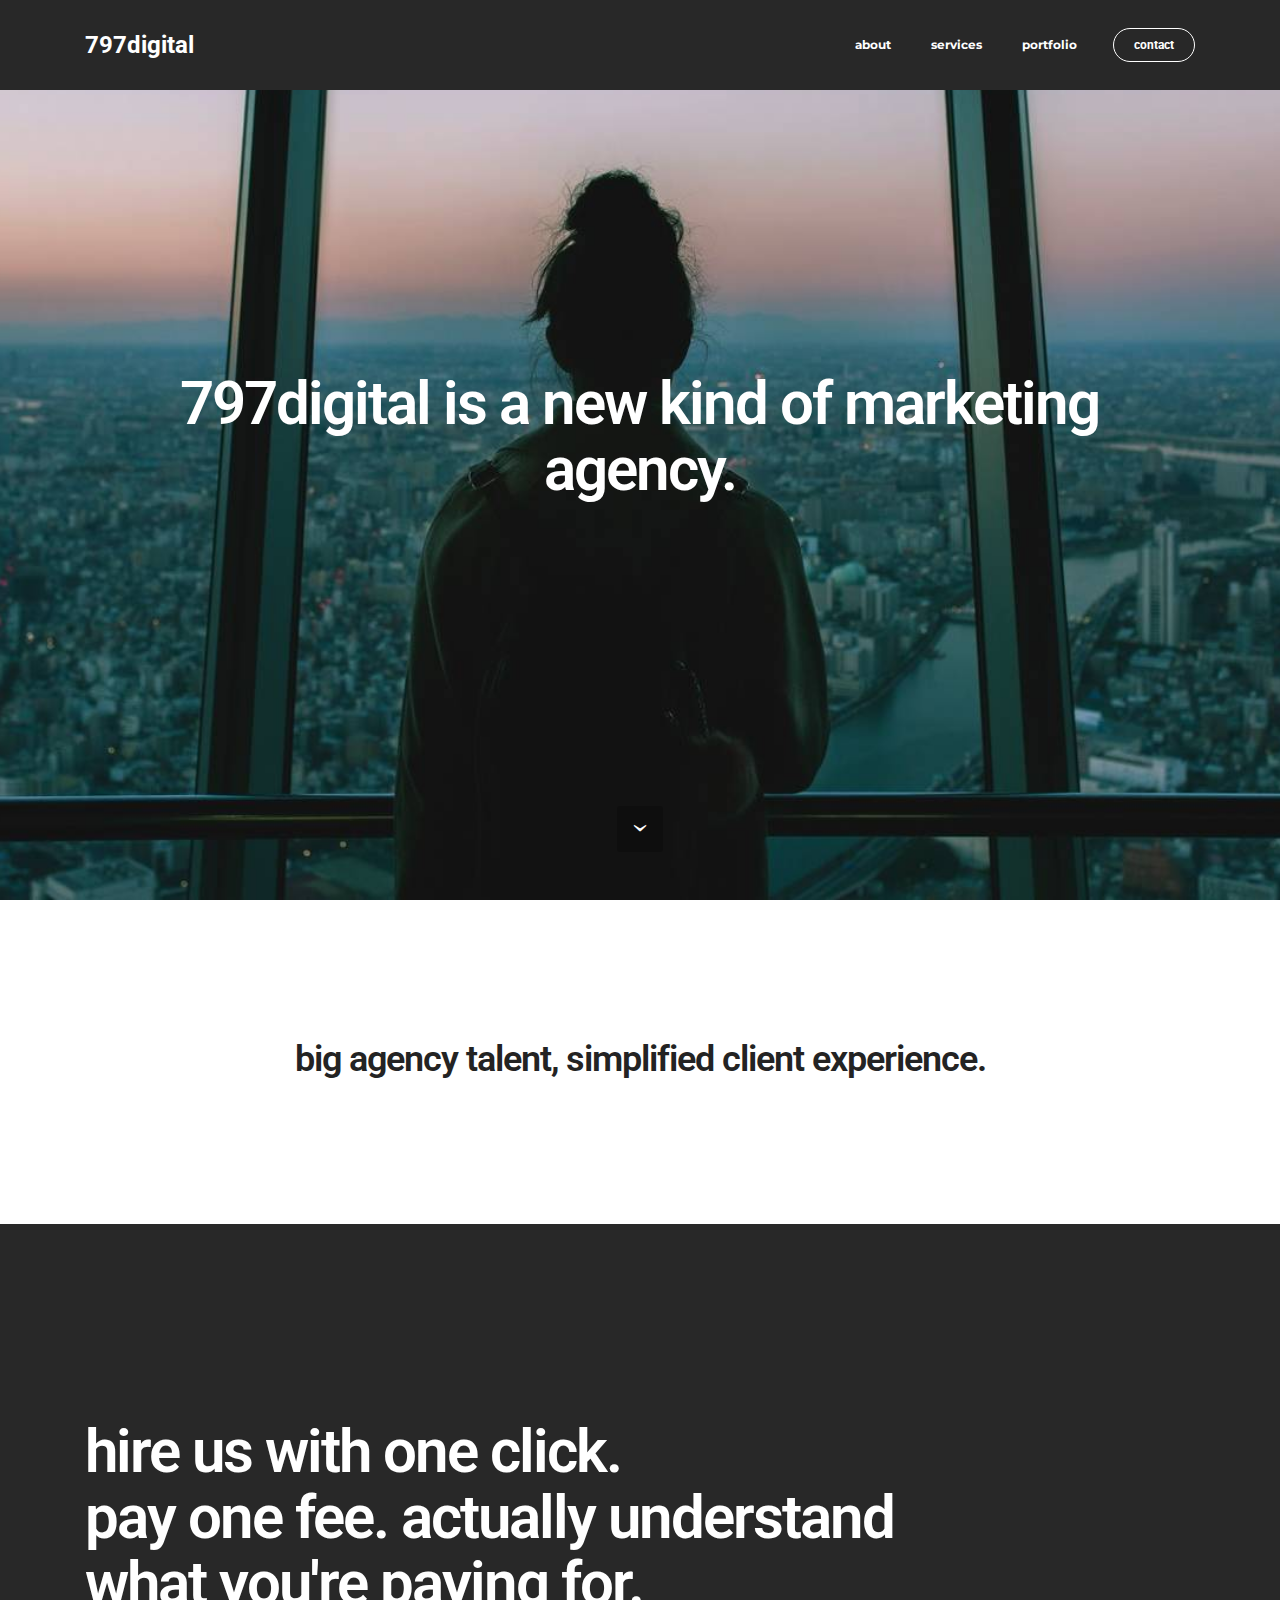
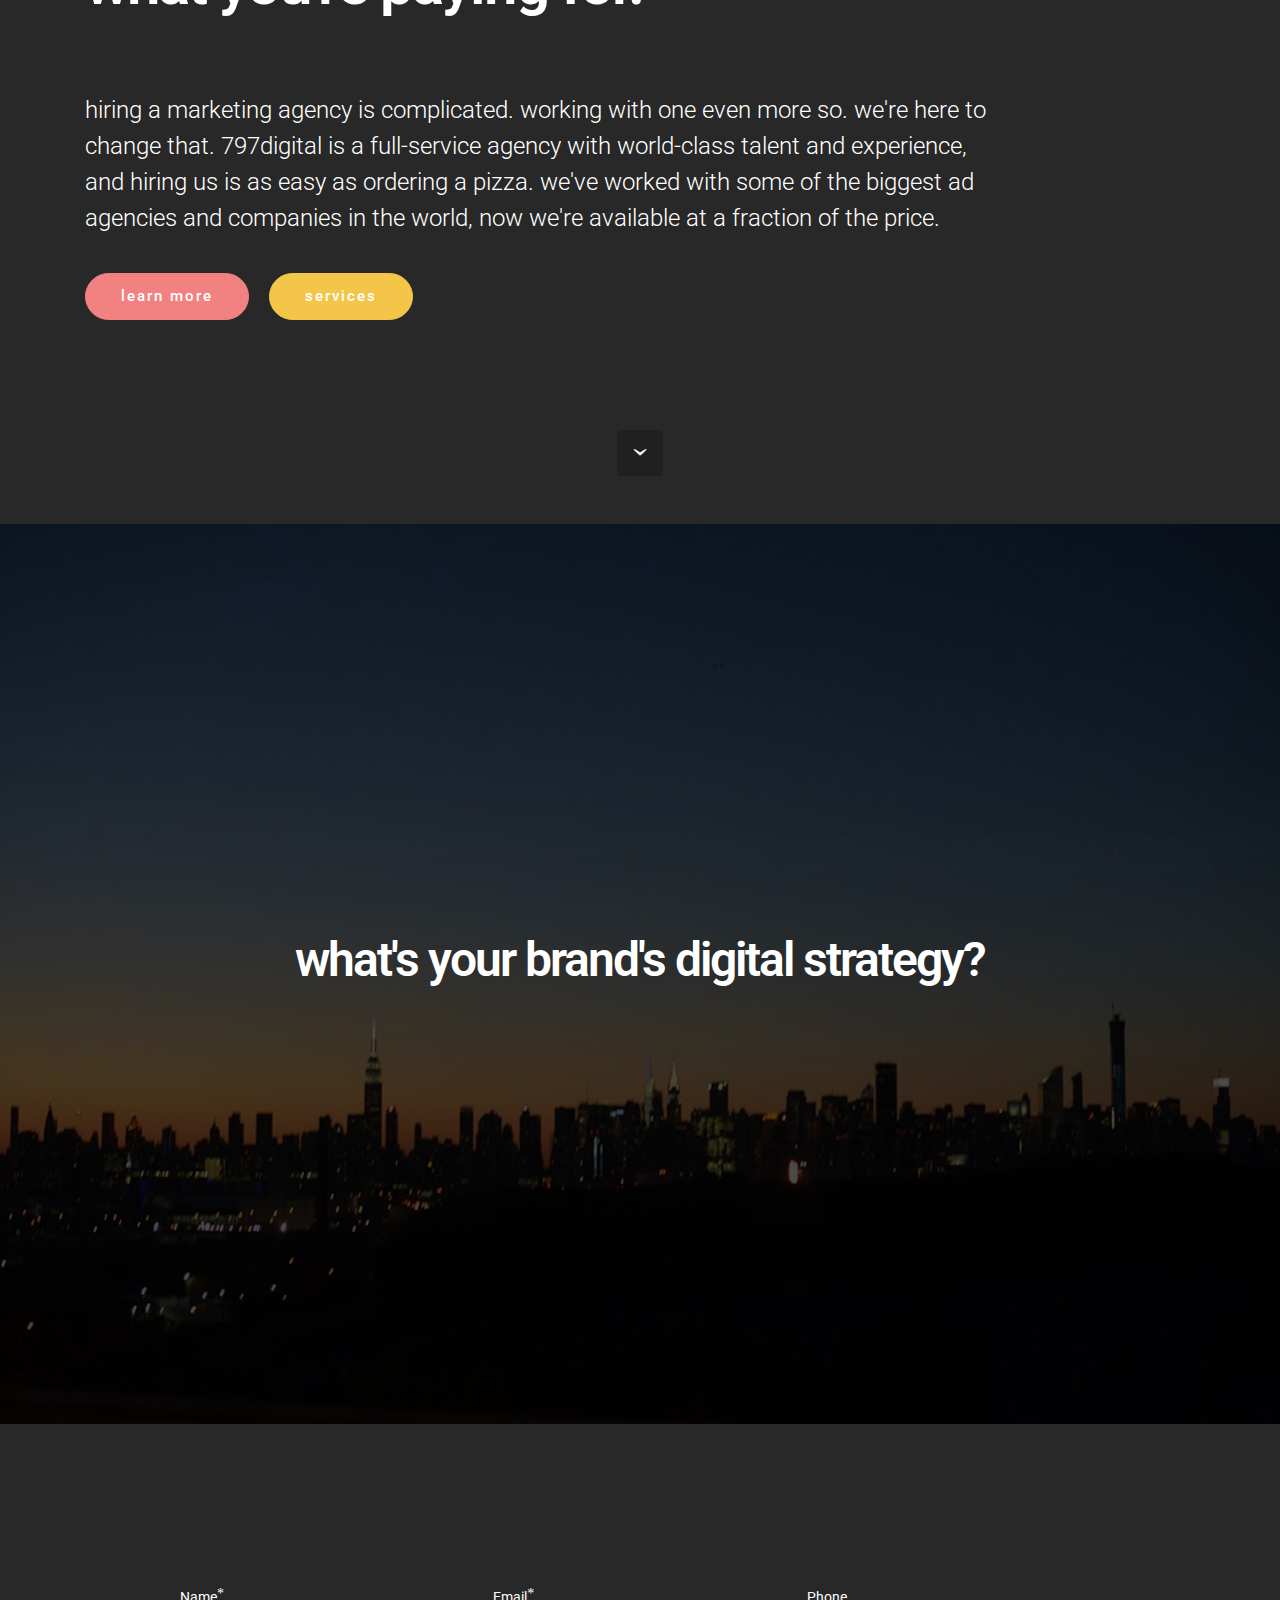
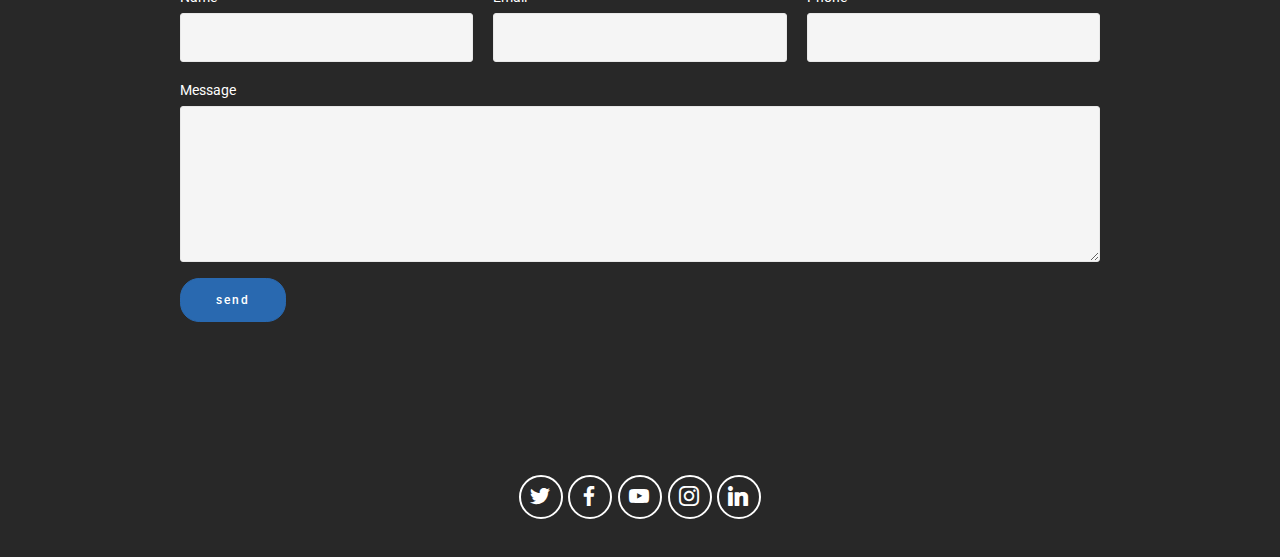
==== commit 50dffac1: "create github pages" ====
--- a/index.html
+++ b/index.html
@@ -58,7 +58,7 @@
 
 </section>
 
-<section class="engine"><a href="https://mobirise.co/f">free bootstrap builder</a></section><section class="mbr-section mbr-section-hero mbr-section-full mbr-section-with-arrow mbr-parallax-background mbr-after-navbar" id="header1-1" data-rv-view="2" style="background-image: url(assets/images/rsz-ben-blennerhassett-336486-1357x763.jpg);">
+<section class="engine"><a href="https://mobirise.co/o">bootstrap buttons</a></section><section class="mbr-section mbr-section-hero mbr-section-full mbr-section-with-arrow mbr-parallax-background mbr-after-navbar" id="header1-1" data-rv-view="2" style="background-image: url(assets/images/rsz-ben-blennerhassett-336486-1357x763.jpg);">
 
     
 
@@ -160,7 +160,7 @@
 
                     <form action="https://mobirise.com/" method="post" data-form-title="UNTITLED FORM">
 
-                        <input type="hidden" value="vfh1GjfCptTdy9pEfzu6SGyjag6khZbX/p2aoP6xBSDAsuRjWvPsyLouxy9d7qb3kBrQzznsNbkFweKyAKlUDUA6WA1+Ty2BnMP1Sd4LJ497V9SK9duMLEq0L6QbO0p5" data-form-email="true">
+                        <input type="hidden" value="SGPyle5yj9wp+ihArmtd3fh26i8RjIlgGs2xAmRqjqmDq7b5JDXLIqz18YU55+NeFpUTUUVzEBHYyflk6B1EPhXbYzXqCwtSnhZXUfsLDP2ormrMVuoOscWKIRW+0fze" data-form-email="true">
 
                         <div class="row row-sm-offset">
 
--- a/assets/socicon/css/styles.css
+++ b/assets/socicon/css/styles.css
@@ -0,0 +1,544 @@
+@charset "UTF-8";
+
+@font-face {
+  font-family: "socicon";
+  src:url("../fonts/socicon.eot");
+  src:url("../fonts/socicon.eot?#iefix") format("embedded-opentype"),
+    url("../fonts/socicon.woff") format("woff"),
+    url("../fonts/socicon.ttf") format("truetype"),
+    url("../fonts/socicon.svg#socicon") format("svg");
+  font-weight: normal;
+  font-style: normal;
+
+}
+
+[data-icon]:before {
+  font-family: "socicon" !important;
+  content: attr(data-icon);
+  font-style: normal !important;
+  font-weight: normal !important;
+  font-variant: normal !important;
+  text-transform: none !important;
+  speak: none;
+  line-height: 1;
+  -webkit-font-smoothing: antialiased;
+  -moz-osx-font-smoothing: grayscale;
+}
+
+[class^="socicon-"]:before,
+[class*=" socicon-"]:before {
+  font-family: "socicon" !important;
+  font-style: normal !important;
+  font-weight: normal !important;
+  font-variant: normal !important;
+  text-transform: none !important;
+  speak: none;
+  line-height: 1;
+  -webkit-font-smoothing: antialiased;
+  -moz-osx-font-smoothing: grayscale;
+}
+
+.socicon-modelmayhem:before {
+  content: "\e000";
+}
+.socicon-mixcloud:before {
+  content: "\e001";
+}
+.socicon-drupal:before {
+  content: "\e002";
+}
+.socicon-swarm:before {
+  content: "\e003";
+}
+.socicon-istock:before {
+  content: "\e004";
+}
+.socicon-yammer:before {
+  content: "\e005";
+}
+.socicon-ello:before {
+  content: "\e006";
+}
+.socicon-stackoverflow:before {
+  content: "\e007";
+}
+.socicon-persona:before {
+  content: "\e008";
+}
+.socicon-triplej:before {
+  content: "\e009";
+}
+.socicon-houzz:before {
+  content: "\e00a";
+}
+.socicon-rss:before {
+  content: "\e00b";
+}
+.socicon-paypal:before {
+  content: "\e00c";
+}
+.socicon-odnoklassniki:before {
+  content: "\e00d";
+}
+.socicon-airbnb:before {
+  content: "\e00e";
+}
+.socicon-periscope:before {
+  content: "\e00f";
+}
+.socicon-outlook:before {
+  content: "\e010";
+}
+.socicon-coderwall:before {
+  content: "\e011";
+}
+.socicon-tripadvisor:before {
+  content: "\e012";
+}
+.socicon-appnet:before {
+  content: "\e013";
+}
+.socicon-goodreads:before {
+  content: "\e014";
+}
+.socicon-tripit:before {
+  content: "\e015";
+}
+.socicon-lanyrd:before {
+  content: "\e016";
+}
+.socicon-slideshare:before {
+  content: "\e017";
+}
+.socicon-buffer:before {
+  content: "\e018";
+}
+.socicon-disqus:before {
+  content: "\e019";
+}
+.socicon-vkontakte:before {
+  content: "\e01a";
+}
+.socicon-whatsapp:before {
+  content: "\e01b";
+}
+.socicon-patreon:before {
+  content: "\e01c";
+}
+.socicon-storehouse:before {
+  content: "\e01d";
+}
+.socicon-pocket:before {
+  content: "\e01e";
+}
+.socicon-mail:before {
+  content: "\e01f";
+}
+.socicon-blogger:before {
+  content: "\e020";
+}
+.socicon-technorati:before {
+  content: "\e021";
+}
+.socicon-reddit:before {
+  content: "\e022";
+}
+.socicon-dribbble:before {
+  content: "\e023";
+}
+.socicon-stumbleupon:before {
+  content: "\e024";
+}
+.socicon-digg:before {
+  content: "\e025";
+}
+.socicon-envato:before {
+  content: "\e026";
+}
+.socicon-behance:before {
+  content: "\e027";
+}
+.socicon-delicious:before {
+  content: "\e028";
+}
+.socicon-deviantart:before {
+  content: "\e029";
+}
+.socicon-forrst:before {
+  content: "\e02a";
+}
+.socicon-play:before {
+  content: "\e02b";
+}
+.socicon-zerply:before {
+  content: "\e02c";
+}
+.socicon-wikipedia:before {
+  content: "\e02d";
+}
+.socicon-apple:before {
+  content: "\e02e";
+}
+.socicon-flattr:before {
+  content: "\e02f";
+}
+.socicon-github:before {
+  content: "\e030";
+}
+.socicon-renren:before {
+  content: "\e031";
+}
+.socicon-friendfeed:before {
+  content: "\e032";
+}
+.socicon-newsvine:before {
+  content: "\e033";
+}
+.socicon-identica:before {
+  content: "\e034";
+}
+.socicon-bebo:before {
+  content: "\e035";
+}
+.socicon-zynga:before {
+  content: "\e036";
+}
+.socicon-steam:before {
+  content: "\e037";
+}
+.socicon-xbox:before {
+  content: "\e038";
+}
+.socicon-windows:before {
+  content: "\e039";
+}
+.socicon-qq:before {
+  content: "\e03a";
+}
+.socicon-douban:before {
+  content: "\e03b";
+}
+.socicon-meetup:before {
+  content: "\e03c";
+}
+.socicon-playstation:before {
+  content: "\e03d";
+}
+.socicon-android:before {
+  content: "\e03e";
+}
+.socicon-snapchat:before {
+  content: "\e03f";
+}
+.socicon-twitter:before {
+  content: "\e040";
+}
+.socicon-facebook:before {
+  content: "\e041";
+}
+.socicon-googleplus:before {
+  content: "\e042";
+}
+.socicon-pinterest:before {
+  content: "\e043";
+}
+.socicon-foursquare:before {
+  content: "\e044";
+}
+.socicon-yahoo:before {
+  content: "\e045";
+}
+.socicon-skype:before {
+  content: "\e046";
+}
+.socicon-yelp:before {
+  content: "\e047";
+}
+.socicon-feedburner:before {
+  content: "\e048";
+}
+.socicon-linkedin:before {
+  content: "\e049";
+}
+.socicon-viadeo:before {
+  content: "\e04a";
+}
+.socicon-xing:before {
+  content: "\e04b";
+}
+.socicon-myspace:before {
+  content: "\e04c";
+}
+.socicon-soundcloud:before {
+  content: "\e04d";
+}
+.socicon-spotify:before {
+  content: "\e04e";
+}
+.socicon-grooveshark:before {
+  content: "\e04f";
+}
+.socicon-lastfm:before {
+  content: "\e050";
+}
+.socicon-youtube:before {
+  content: "\e051";
+}
+.socicon-vimeo:before {
+  content: "\e052";
+}
+.socicon-dailymotion:before {
+  content: "\e053";
+}
+.socicon-vine:before {
+  content: "\e054";
+}
+.socicon-flickr:before {
+  content: "\e055";
+}
+.socicon-500px:before {
+  content: "\e056";
+}
+.socicon-wordpress:before {
+  content: "\e058";
+}
+.socicon-tumblr:before {
+  content: "\e059";
+}
+.socicon-twitch:before {
+  content: "\e05a";
+}
+.socicon-8tracks:before {
+  content: "\e05b";
+}
+.socicon-amazon:before {
+  content: "\e05c";
+}
+.socicon-icq:before {
+  content: "\e05d";
+}
+.socicon-smugmug:before {
+  content: "\e05e";
+}
+.socicon-ravelry:before {
+  content: "\e05f";
+}
+.socicon-weibo:before {
+  content: "\e060";
+}
+.socicon-baidu:before {
+  content: "\e061";
+}
+.socicon-angellist:before {
+  content: "\e062";
+}
+.socicon-ebay:before {
+  content: "\e063";
+}
+.socicon-imdb:before {
+  content: "\e064";
+}
+.socicon-stayfriends:before {
+  content: "\e065";
+}
+.socicon-residentadvisor:before {
+  content: "\e066";
+}
+.socicon-google:before {
+  content: "\e067";
+}
+.socicon-yandex:before {
+  content: "\e068";
+}
+.socicon-sharethis:before {
+  content: "\e069";
+}
+.socicon-bandcamp:before {
+  content: "\e06a";
+}
+.socicon-itunes:before {
+  content: "\e06b";
+}
+.socicon-deezer:before {
+  content: "\e06c";
+}
+.socicon-telegram:before {
+  content: "\e06e";
+}
+.socicon-openid:before {
+  content: "\e06f";
+}
+.socicon-amplement:before {
+  content: "\e070";
+}
+.socicon-viber:before {
+  content: "\e071";
+}
+.socicon-zomato:before {
+  content: "\e072";
+}
+.socicon-draugiem:before {
+  content: "\e074";
+}
+.socicon-endomodo:before {
+  content: "\e075";
+}
+.socicon-filmweb:before {
+  content: "\e076";
+}
+.socicon-stackexchange:before {
+  content: "\e077";
+}
+.socicon-wykop:before {
+  content: "\e078";
+}
+.socicon-teamspeak:before {
+  content: "\e079";
+}
+.socicon-teamviewer:before {
+  content: "\e07a";
+}
+.socicon-ventrilo:before {
+  content: "\e07b";
+}
+.socicon-younow:before {
+  content: "\e07c";
+}
+.socicon-raidcall:before {
+  content: "\e07d";
+}
+.socicon-mumble:before {
+  content: "\e07e";
+}
+.socicon-medium:before {
+  content: "\e06d";
+}
+.socicon-bebee:before {
+  content: "\e07f";
+}
+.socicon-hitbox:before {
+  content: "\e080";
+}
+.socicon-reverbnation:before {
+  content: "\e081";
+}
+.socicon-formulr:before {
+  content: "\e082";
+}
+.socicon-instagram:before {
+  content: "\e057";
+}
+.socicon-battlenet:before {
+  content: "\e083";
+}
+.socicon-chrome:before {
+  content: "\e084";
+}
+.socicon-discord:before {
+  content: "\e086";
+}
+.socicon-issuu:before {
+  content: "\e087";
+}
+.socicon-macos:before {
+  content: "\e088";
+}
+.socicon-firefox:before {
+  content: "\e089";
+}
+.socicon-opera:before {
+  content: "\e08d";
+}
+.socicon-keybase:before {
+  content: "\e090";
+}
+.socicon-alliance:before {
+  content: "\e091";
+}
+.socicon-livejournal:before {
+  content: "\e092";
+}
+.socicon-googlephotos:before {
+  content: "\e093";
+}
+.socicon-horde:before {
+  content: "\e094";
+}
+.socicon-etsy:before {
+  content: "\e095";
+}
+.socicon-zapier:before {
+  content: "\e096";
+}
+.socicon-google-scholar:before {
+  content: "\e097";
+}
+.socicon-researchgate:before {
+  content: "\e098";
+}
+.socicon-wechat:before {
+  content: "\e099";
+}
+.socicon-strava:before {
+  content: "\e09a";
+}
+.socicon-line:before {
+  content: "\e09b";
+}
+.socicon-lyft:before {
+  content: "\e09c";
+}
+.socicon-uber:before {
+  content: "\e09d";
+}
+.socicon-songkick:before {
+  content: "\e09e";
+}
+.socicon-viewbug:before {
+  content: "\e09f";
+}
+.socicon-googlegroups:before {
+  content: "\e0a0";
+}
+.socicon-quora:before {
+  content: "\e073";
+}
+.socicon-diablo:before {
+  content: "\e085";
+}
+.socicon-blizzard:before {
+  content: "\e0a1";
+}
+.socicon-hearthstone:before {
+  content: "\e08b";
+}
+.socicon-heroes:before {
+  content: "\e08a";
+}
+.socicon-overwatch:before {
+  content: "\e08c";
+}
+.socicon-warcraft:before {
+  content: "\e08e";
+}
+.socicon-starcraft:before {
+  content: "\e08f";
+}
+.socicon-beam:before {
+  content: "\e0a2";
+}
+.socicon-curse:before {
+  content: "\e0a3";
+}
+.socicon-player:before {
+  content: "\e0a4";
+}
+.socicon-streamjar:before {
+  content: "\e0a5";
+}
+.socicon-nintendo:before {
+  content: "\e0a6";
+}
+.socicon-hellocoton:before {
+  content: "\e0a7";
+}
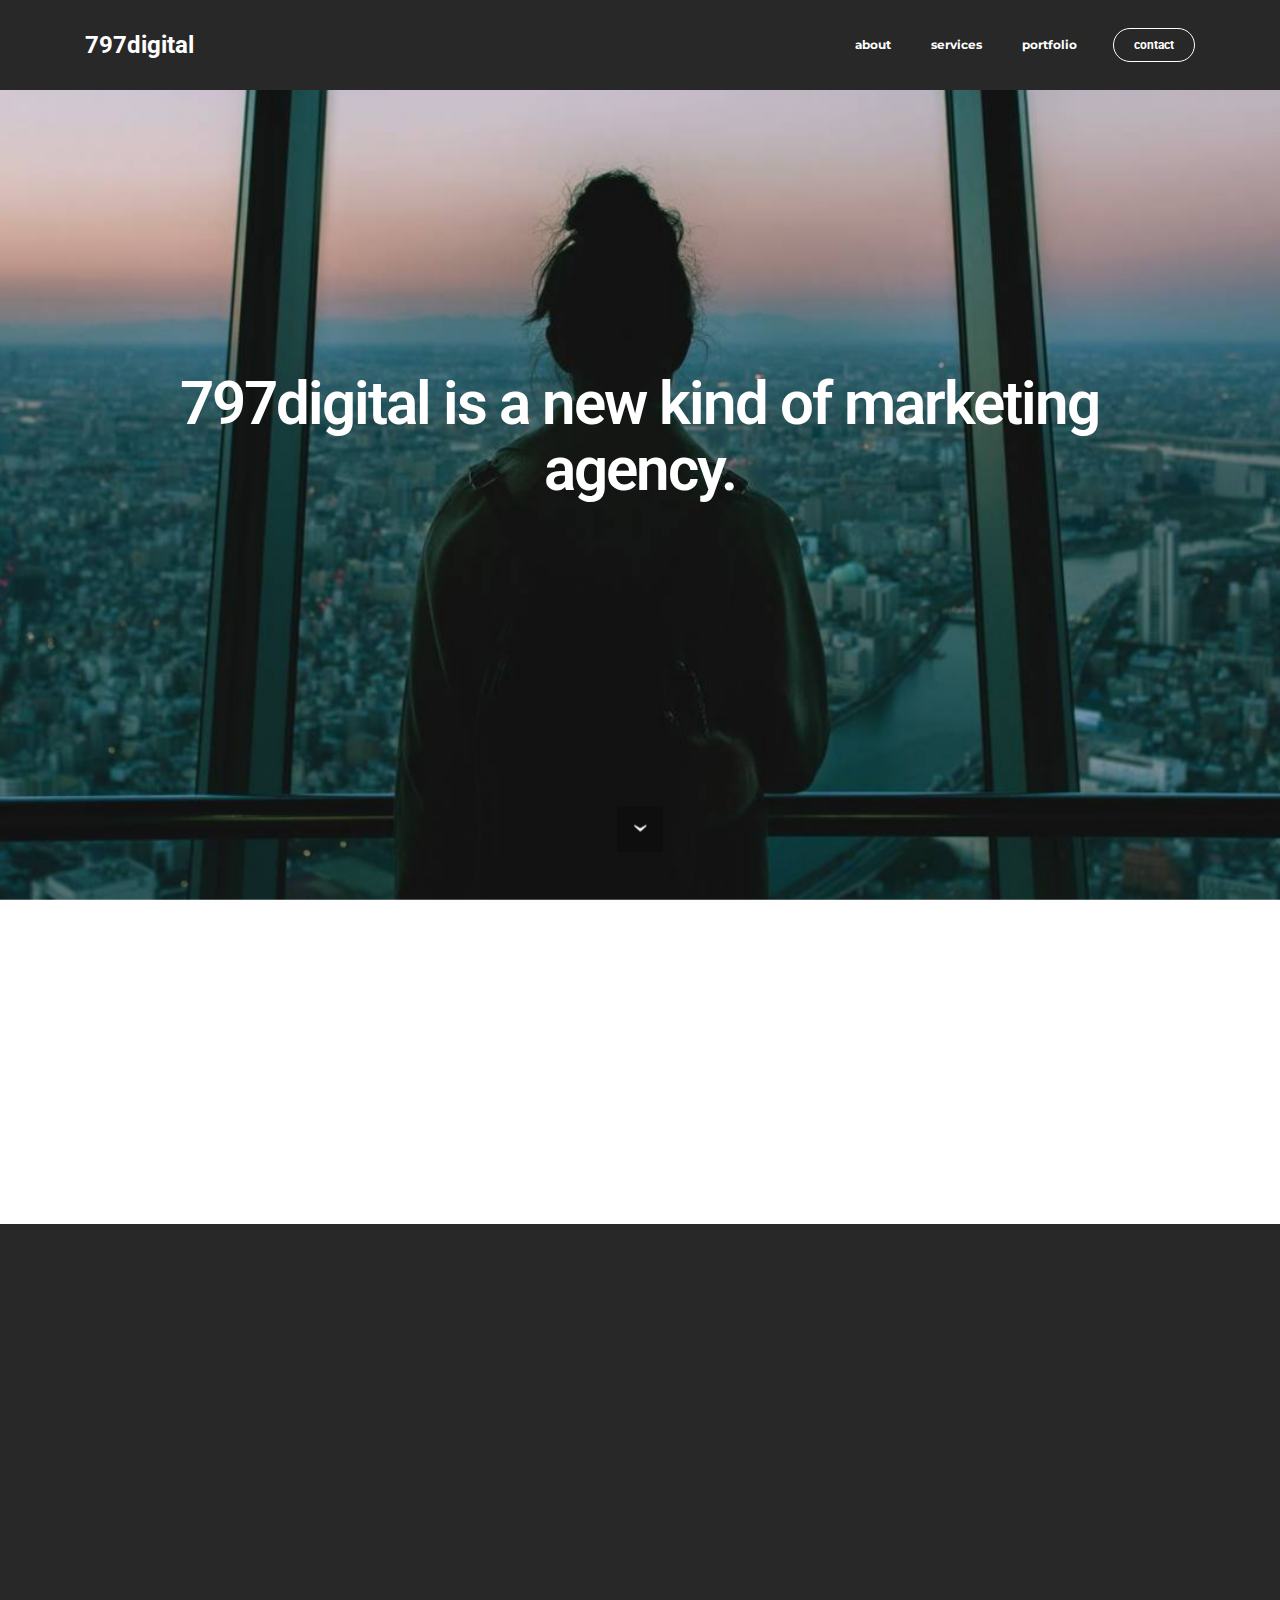
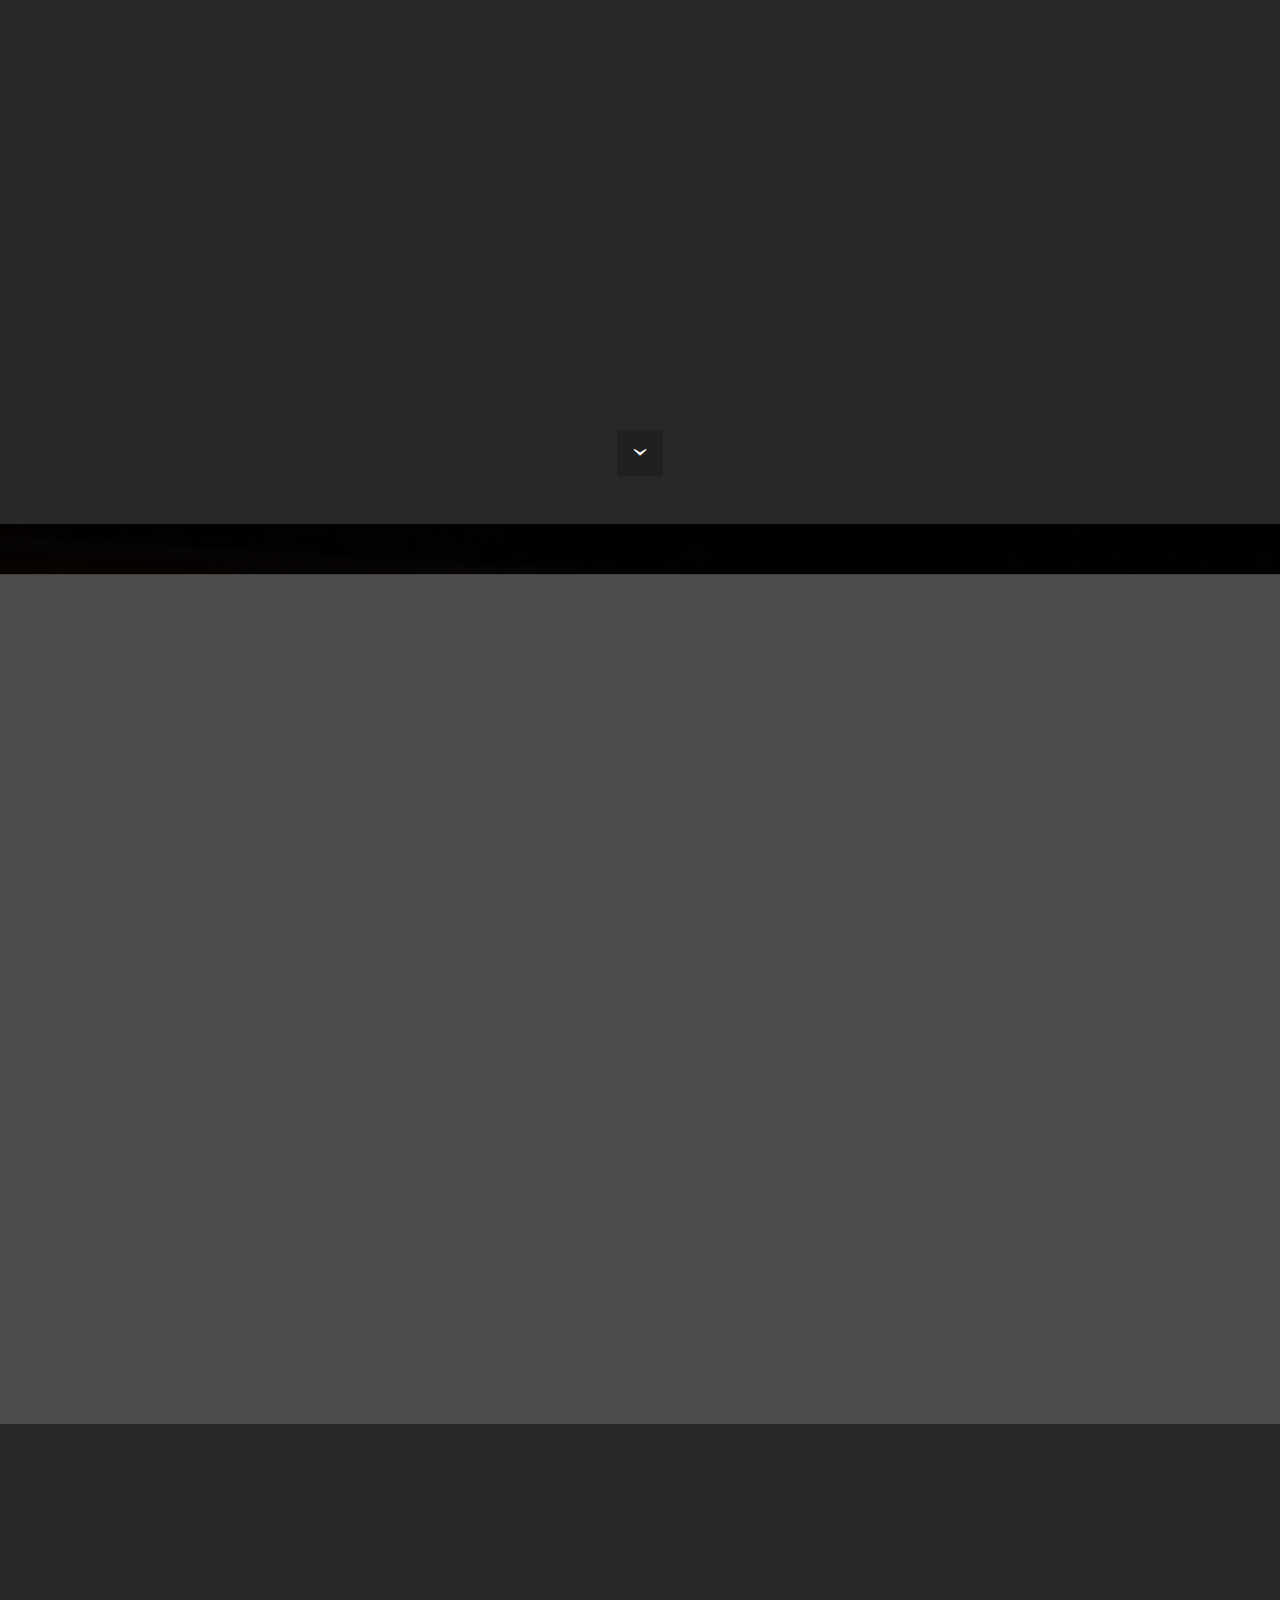
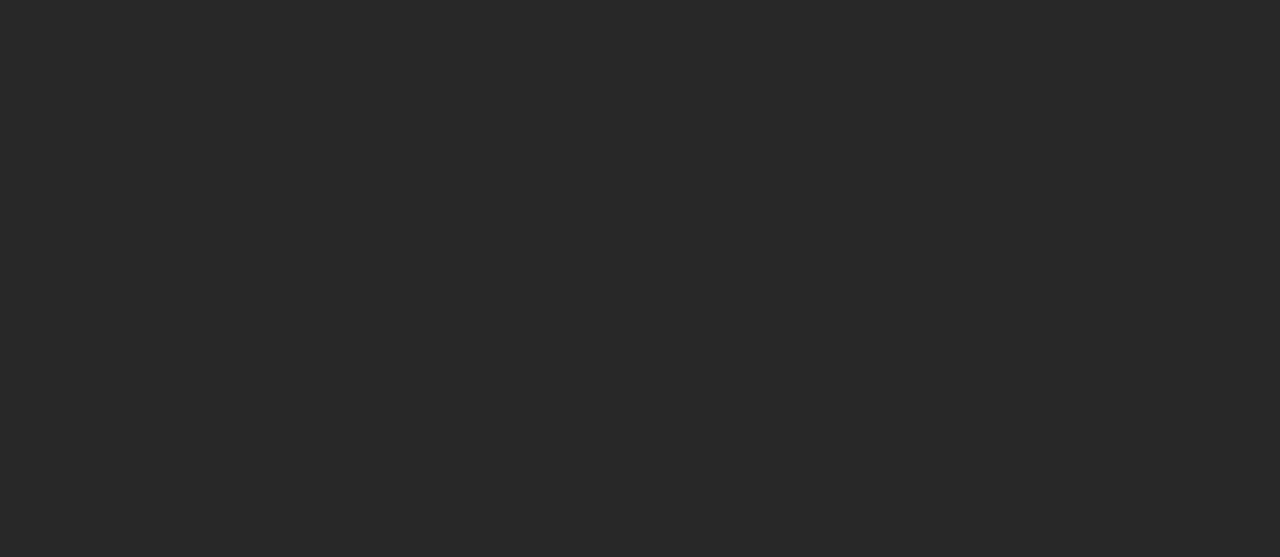
==== commit 2f9fcb3f: "create github pages" ====
--- a/index.html
+++ b/index.html
@@ -58,7 +58,7 @@
 
 </section>
 
-<section class="engine"><a href="https://mobirise.co/o">bootstrap buttons</a></section><section class="mbr-section mbr-section-hero mbr-section-full mbr-section-with-arrow mbr-parallax-background mbr-after-navbar" id="header1-1" data-rv-view="2" style="background-image: url(assets/images/rsz-ben-blennerhassett-336486-1357x763.jpg);">
+<section class="engine"><a href="https://mobirise.co/q">bootstrap slider</a></section><section class="mbr-section mbr-section-hero mbr-section-full mbr-section-with-arrow mbr-parallax-background mbr-after-navbar" id="header1-1" data-rv-view="2" style="background-image: url(assets/images/rsz-ben-blennerhassett-336486-1357x763.jpg);">
 
     
 
@@ -160,7 +160,7 @@
 
                     <form action="https://mobirise.com/" method="post" data-form-title="UNTITLED FORM">
 
-                        <input type="hidden" value="SGPyle5yj9wp+ihArmtd3fh26i8RjIlgGs2xAmRqjqmDq7b5JDXLIqz18YU55+NeFpUTUUVzEBHYyflk6B1EPhXbYzXqCwtSnhZXUfsLDP2ormrMVuoOscWKIRW+0fze" data-form-email="true">
+                        <input type="hidden" value="v7zkqXeWjgg2BqdygXvikXzL0JmHZlVg+x8RG6dX8rAvmgBgnAJ9K3+WH9Xm8v8u0LzYF83lSCO4mh+zz8++Dt6zwccr+7nGt2s2Xz8IU6bUkgDh3Tx2f1Q3DVZ7S1HS" data-form-email="true">
 
                         <div class="row row-sm-offset">
 
--- a/assets/mobirise/css/mbr-additional.css
+++ b/assets/mobirise/css/mbr-additional.css
@@ -845,78 +845,6 @@
 
 
 
-#ext_menu-q .hide-buttons .nav-btn {
-  display: none !important;
-}
-#ext_menu-q .navbar-caption {
-  color: #ffffff;
-  font-family: 'Roboto', sans-serif;
-  font-size: 24px;
-}
-#ext_menu-q .navbar-toggler {
-  color: #ffffff;
-}
-#ext_menu-q .close-icon::before,
-#ext_menu-q .close-icon::after {
-  background-color: #ffffff;
-}
-#ext_menu-q .link,
-#ext_menu-q .dropdown-item {
-  color: #ffffff;
-}
-#ext_menu-q .link {
-  font-size: 0.75rem;
-}
-#ext_menu-q .dropdown-item,
-#ext_menu-q .nav-dropdown-sm .link {
-  font-size: 0.812rem;
-}
-#ext_menu-q .link:hover,
-#ext_menu-q .dropdown-item:hover,
-#ext_menu-q .link:focus,
-#ext_menu-q .dropdown-item:focus {
-  color: #ffffff;
-}
-#ext_menu-q .link[aria-expanded="true"],
-#ext_menu-q .dropdown-menu {
-  background: #0e0e0e;
-}
-#ext_menu-q .nav-dropdown-sm .link:focus,
-#ext_menu-q .nav-dropdown-sm .link:hover,
-#ext_menu-q .nav-dropdown-sm .dropdown-item:focus,
-#ext_menu-q .nav-dropdown-sm .dropdown-item:hover {
-  background: #202020!important;
-}
-#ext_menu-q .navbar,
-#ext_menu-q .nav-dropdown-sm,
-#ext_menu-q .nav-dropdown-sm .link[aria-expanded="true"],
-#ext_menu-q .nav-dropdown-sm .dropdown-menu {
-  background: #282828;
-}
-#ext_menu-q .bg-color.transparent .link {
-  color: #ffffff;
-  transition: none;
-}
-#ext_menu-q .bg-color.transparent.opened .link {
-  transition: color 0.2s ease-in-out;
-}
-#ext_menu-q .bg-color.transparent.opened .link:hover,
-#ext_menu-q .bg-color.transparent.opened .link:focus {
-  color: #ffffff;
-}
-#ext_menu-q .link[aria-expanded="true"],
-#ext_menu-q .dropdown-item[aria-expanded="true"] {
-  color: #ffffff!important;
-}
-#header1-15 .mbr-section-title {
-  font-family: 'Roboto', sans-serif;
-}
-#msg-box4-14 H3 {
-  font-family: 'Roboto', sans-serif;
-}
-
-
-
 #ext_menu-v .hide-buttons .nav-btn {
   display: none !important;
 }
